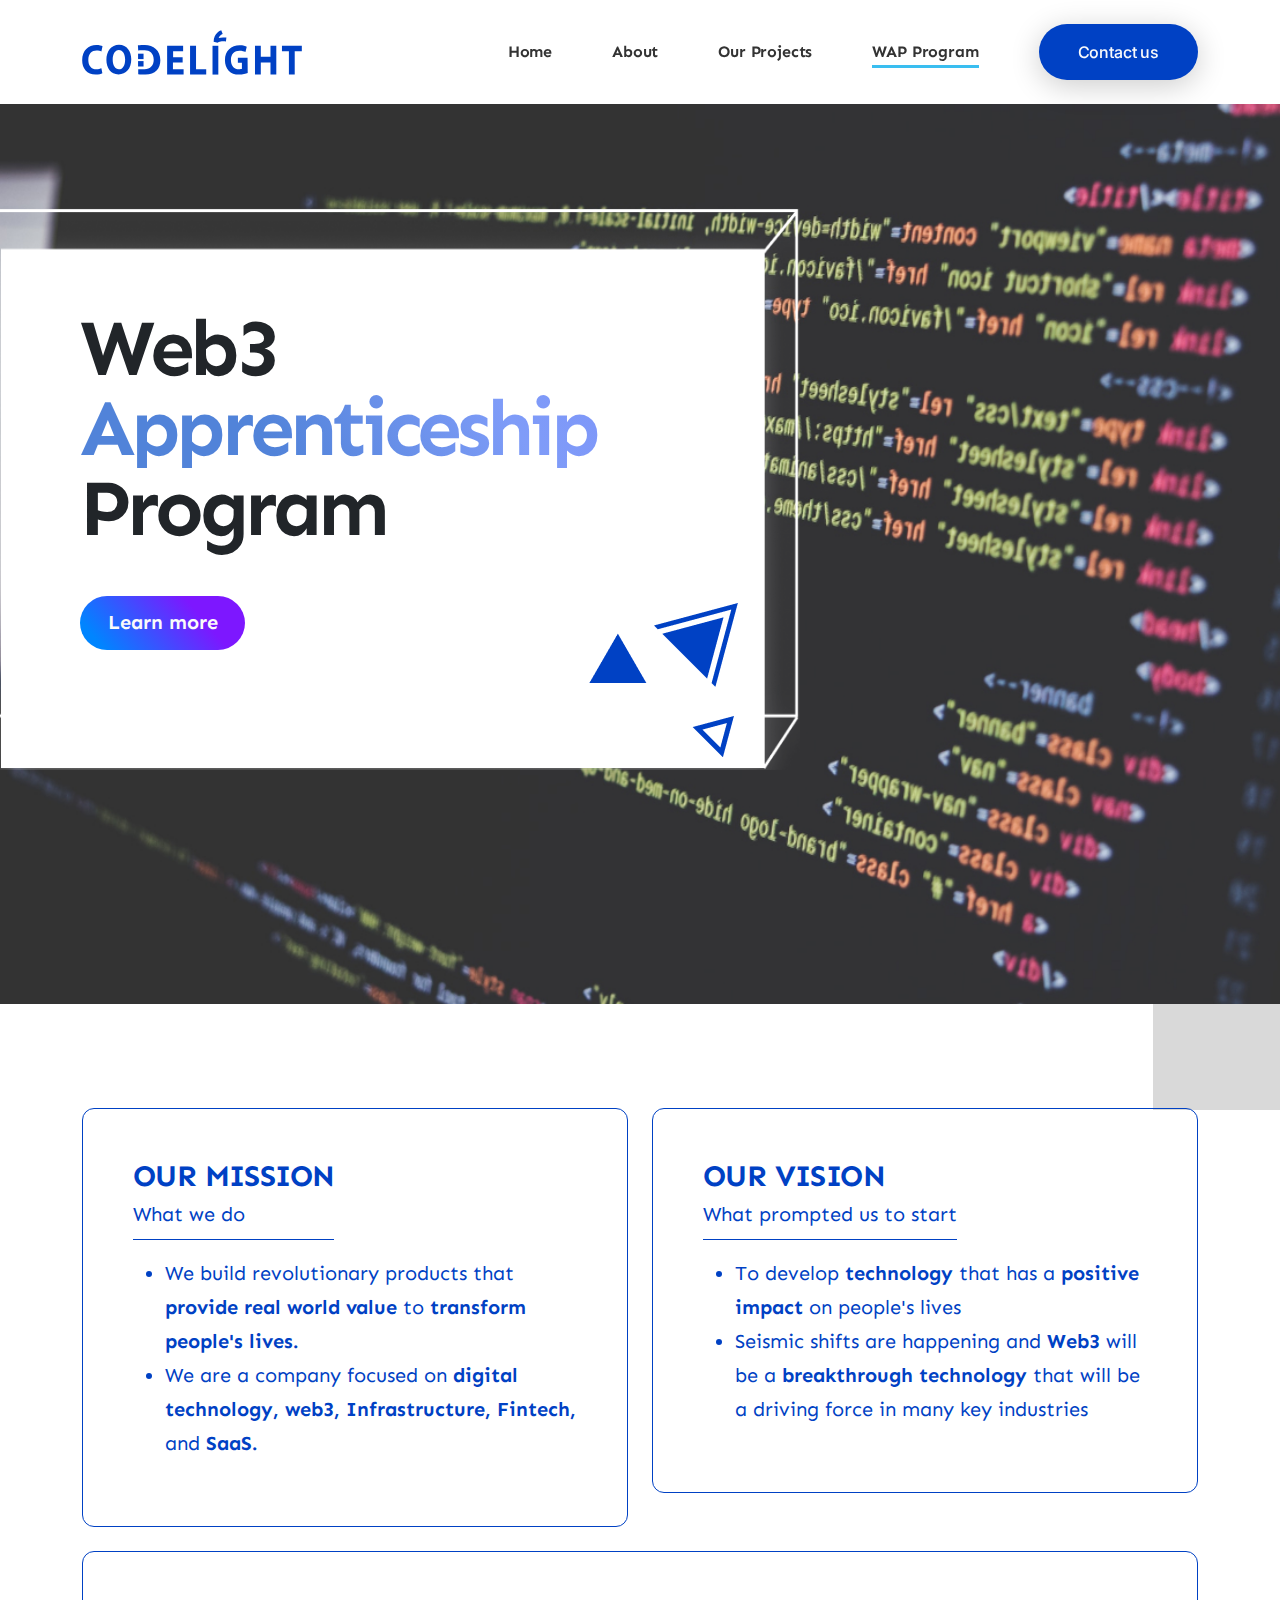
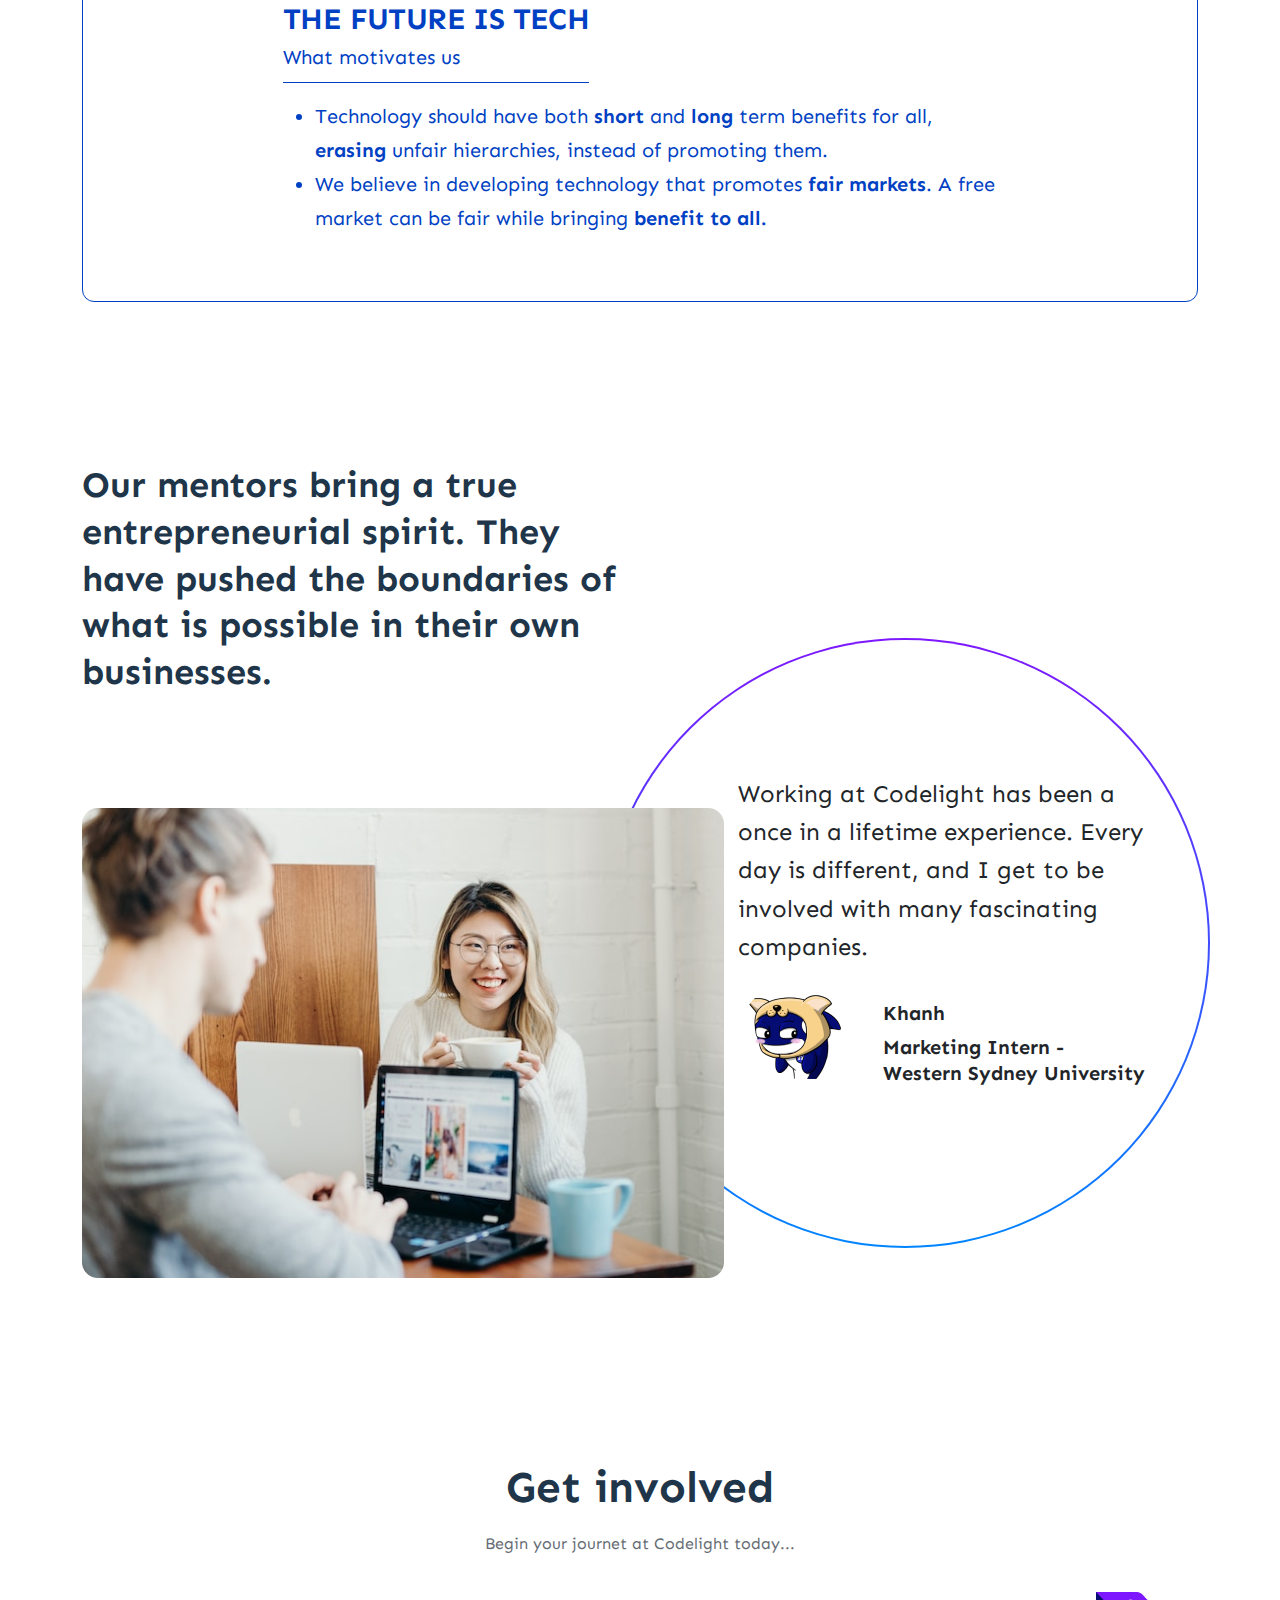
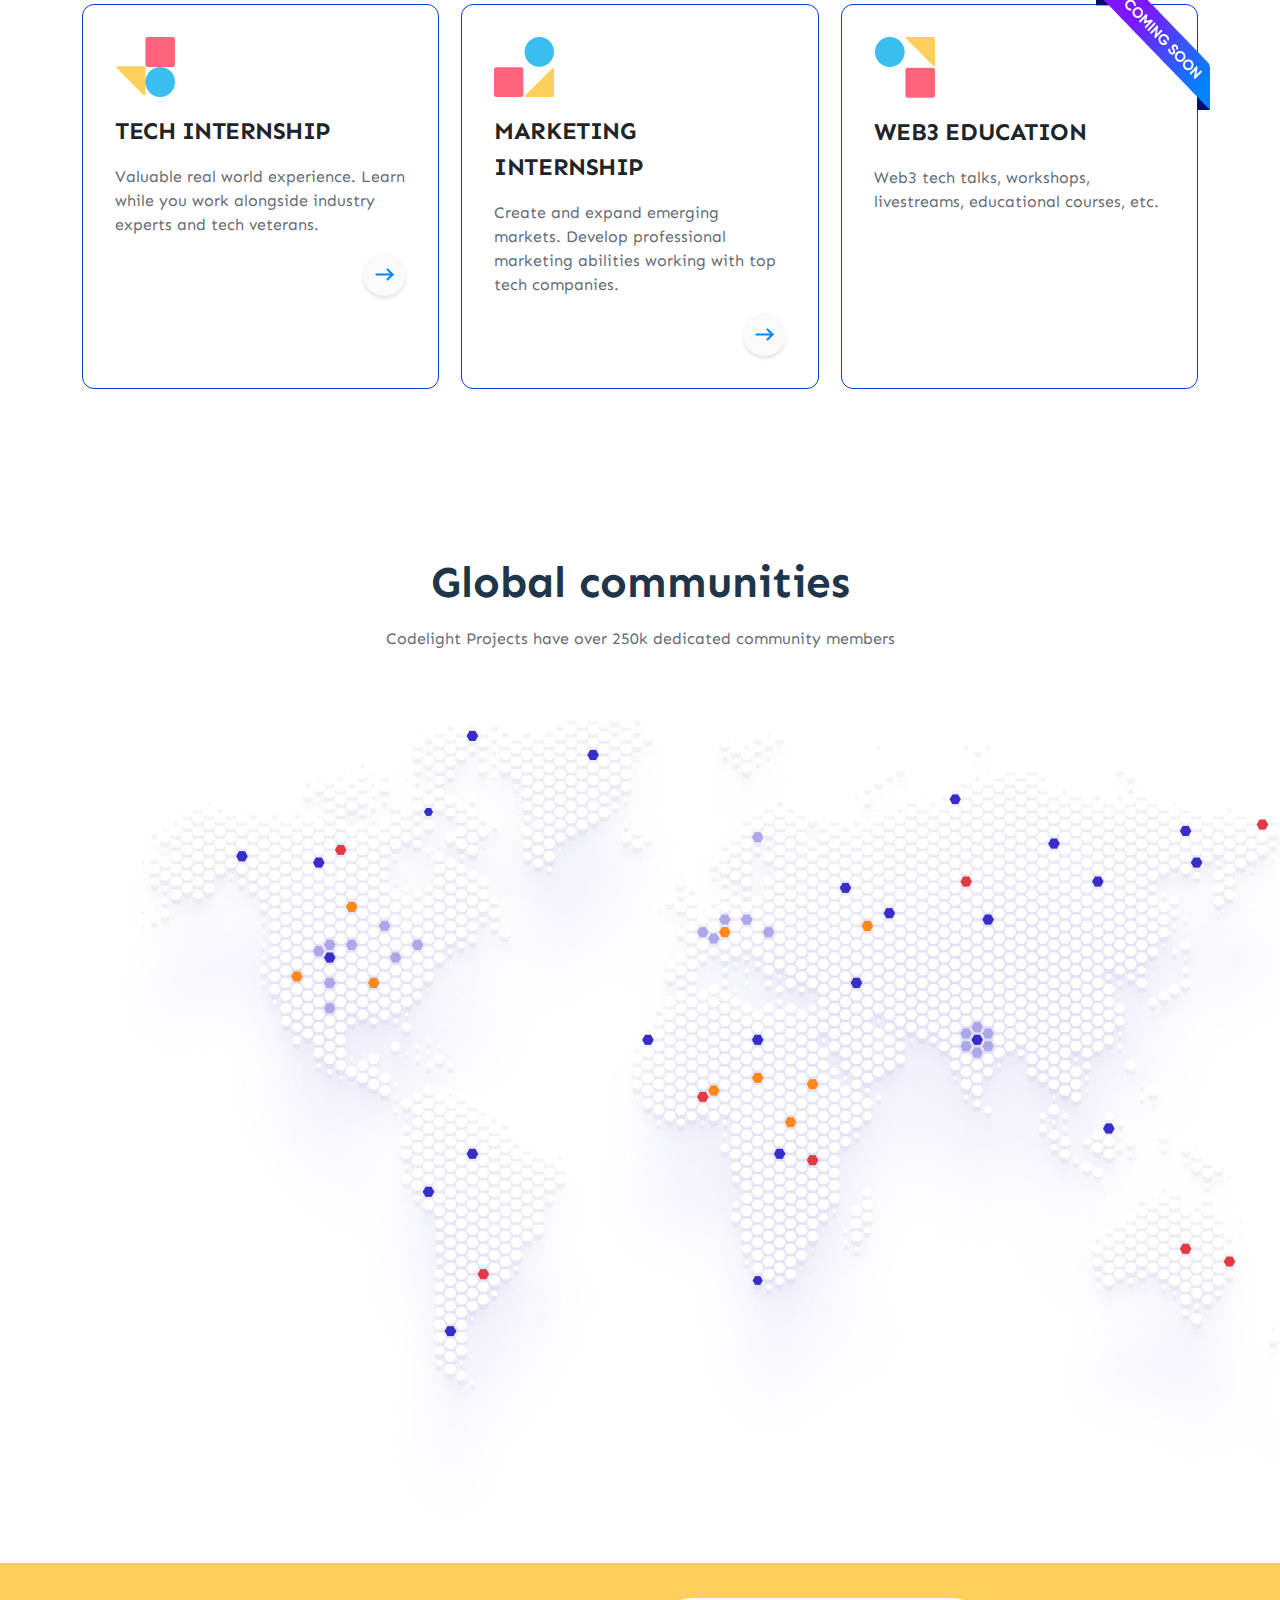
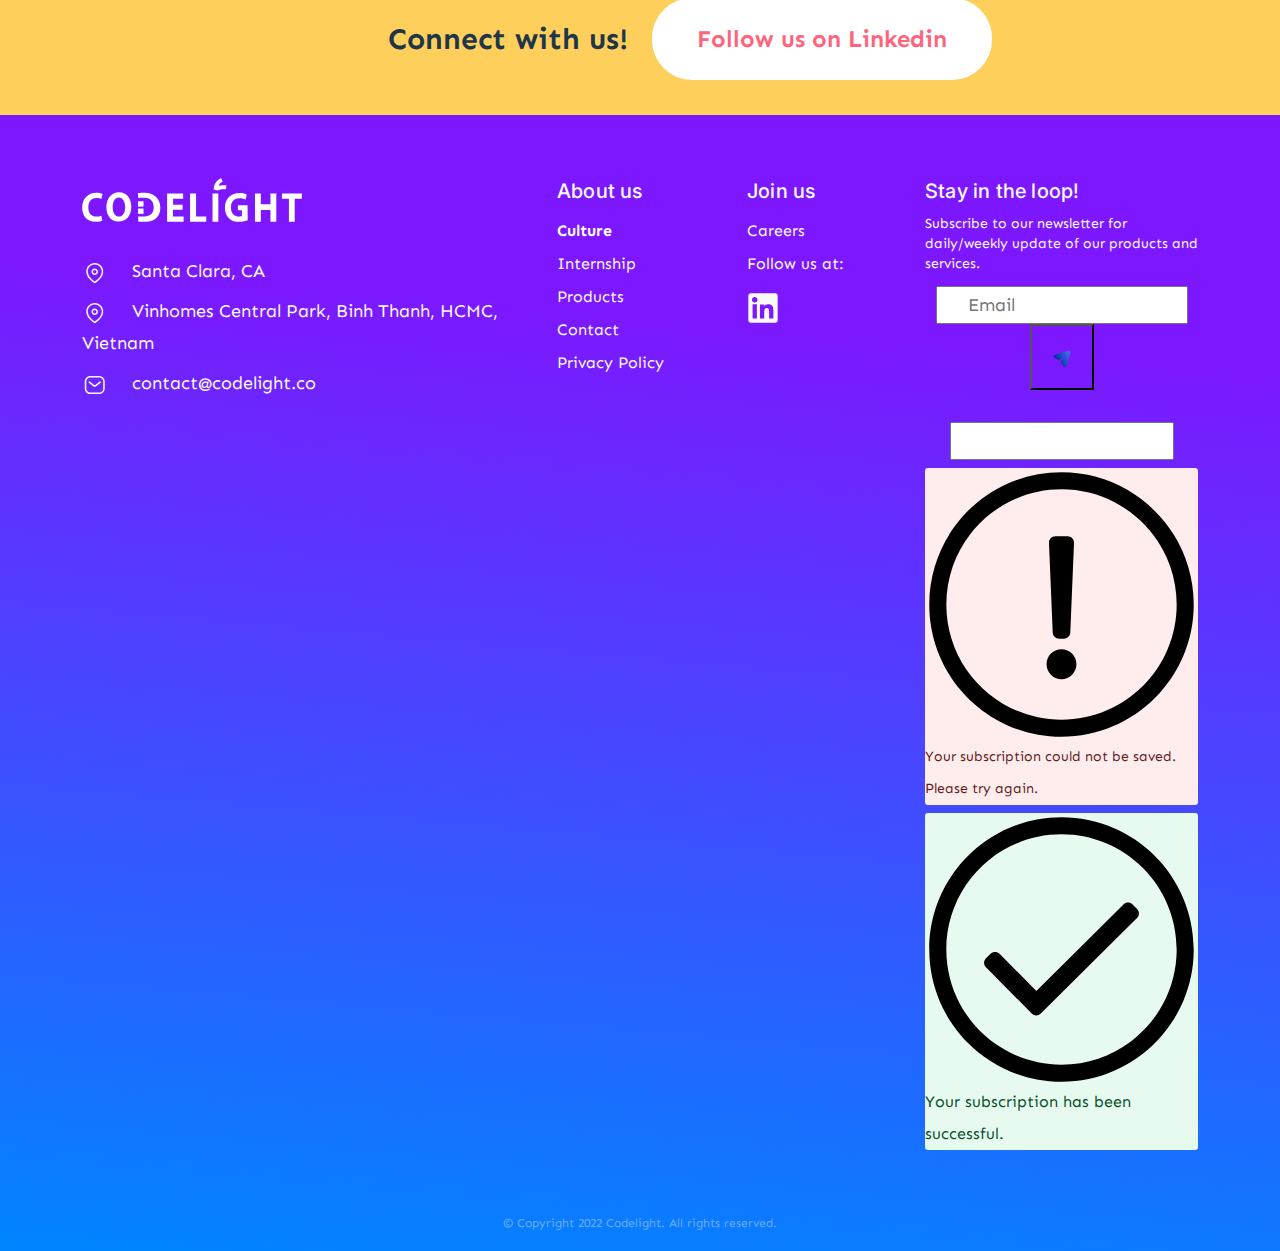
==== wap-program.html @ 17600eeb "develop: update wap-program and about" ====
<!DOCTYPE html>
<html lang="en">

<head>
    <meta charset="UTF-8">
    <meta http-equiv="X-UA-Compatible" content="IE=edge">
    <meta name="viewport" content="width=device-width, initial-scale=1.0">
    <link rel="icon" href="favicon-32x32.png" />
    <link rel="shortcut icon" href="favicon.ico" type="image/x-icon" />
    <title>Codelight - WAP Program</title>
    <meta name="theme-color" content="#0041c4">
    <link rel="apple-touch-icon" sizes="48x48" href="assets/icons/icon-48x48.png" />
    <link rel="apple-touch-icon" sizes="72x72" href="assets/icons/icon-72x72.png" />
    <link rel="apple-touch-icon" sizes="96x96" href="assets/icons/icon-96x96.png" />
    <link rel="apple-touch-icon" sizes="192x192" href="assets/icons/icon-192x192.png" />
    <link rel="apple-touch-icon" sizes="256x256" href="assets/icons/icon-256x256.png" />
    <link rel="apple-touch-icon" sizes="384x384" href="assets/icons/icon-384x384.png" />
    <link rel="apple-touch-icon" sizes="512x512" href="assets/icons/icon-512x512.png" />
    <link rel="preconnect dns-prefetch" href="https://www.google-analytics.com" />
    <meta property="og:image" content="https://codelight.io/preview.png" />
    <meta name="description" content="We Change The World Through Decentralized Ledger Technology" />
    <meta property="og:title" content="Codelight" />
    <meta property="og:description" content="We Change The World Through Decentralized Ledger Technology" />
    <meta property="og:type" content="website" />
    <meta name="twitter:card" content="summary" />
    <meta name="twitter:creator" content="Codelight" />
    <meta name="twitter:title" content="Codelight" />
    <meta name="twitter:description" content="We Change The World Through Decentralized Ledger Technology" />
    <link rel="stylesheet" href="https://fonts.googleapis.com/css2?family=Sen:wght@400;700&amp;display=swap" />
    <link rel="stylesheet" href="https://fonts.googleapis.com/css2?family=Inter:wght@300;400;500;600;700" media="all" />
    <link href='https://fonts.googleapis.com/css?family=Roboto' rel='stylesheet'>
    <link rel="stylesheet" href="https://cdn.jsdelivr.net/npm/bootstrap@5.1.3/dist/css/bootstrap.min.css" />
    <link rel="stylesheet" href="assets/plugins/slick/slick.css" />
    <link rel="stylesheet" href="assets/plugins/slick/slick-theme.css" />
    <link rel="stylesheet" href="assets/css/style.css" />
</head>

<body>
    <div class="cl-loading" id="CLLoading">
        <img src="assets/images/logo.svg" alt="loading..." height="40" />
    </div>

    <header>
        <nav id="header" class="cl-navbar navbar navbar-expand-md">
            <div class="container">
                <a class="navbar-brand" href="index.html" title="Codelight" rel="home">
                    <img class="cl-logo" src="assets/images/logo.svg" alt="Codelight" />
                    <img class="cl-logo-light" src="assets/images/logo-white.svg" alt="Codelight" />
                </a>

                <button class="navbar-toggler" type="button" data-bs-toggle="collapse" data-bs-target="#navbar"
                    aria-controls="navbar" aria-expanded="false" aria-label="Toggle navigation">
                    <span class="navbar-toggler-icon"></span>
                </button>

                <div id="navbar" class="collapse navbar-collapse">
                    <ul id="menu-primary-menu" class="navbar-nav ms-auto">
                        <li class="nav-item">
                            <a title="Home" href="index.html" class="nav-link">Home</a>
                        </li>
                        <li class="nav-item">
                            <a title="About" href="about.html" class="nav-link">About</a>
                        </li>
                        <li class="nav-item">
                            <a title="Our Projects" href="our-projects.html" class="nav-link">Our Projects</a>
                        </li>
                        <li class="nav-item">
                            <a title="WAP Program" href="wap-program.html" class="nav-link active">WAP Program</a>
                        </li>
                        <li class="cl-header-cta nav-item">
                            <a title="Contact us" href="https://discord.com/invite/h8x263RPK6" target="_blank"
                                class="nav-link">Contact us</a>
                        </li>
                    </ul>
                </div>
            </div>
        </nav>
    </header>

    <main>
        <div class="cl-wap-program">
            <section class="cl-banner" id="Banner">
                <div class="frame">
                    <div class="cl-banner-body">
                        <h1 class="cl-banner-heading">
                            Web3
                            <span>Apprenticeship</span>
                            Program
                        </h1>
                        <div class="cl-banner-action">
                            <a href="#Learn_more">Learn more</a>
                        </div>
                    </div>
                    <p class="deco"><img src="assets/images/wap-program/frame_deco.png" class="cl-decor" alt="" /></p>
                </div>
            </section>

            <section class="cl-introduce" id="Introduce">
                <div class="container">
                    <div class="row justify-content-center">
                        <div class="col-lg-6 mb-4">
                            <div class="box">
                                <dl>
                                    <dt class="mb-1">OUR MISSION</dt>
                                    <dd>What we do</dd>
                                </dl>
                                <ul>
                                    <li>We build revolutionary products that <strong>provide real world value </strong>to<strong> transform people's lives.</strong></li>
                                    <li>We are a company focused on <strong>digital technology, web3, Infrastructure, Fintech, </strong>and<strong> SaaS.</strong></li>
                                </ul>
                            </div>
                        </div>
                        <div class="col-lg-6 mb-4">
                            <div class="box">
                                <dl>
                                    <dt class="mb-1">OUR VISION</dt>
                                    <dd>What prompted us to start</dd>
                                </dl>
                                <ul>
                                    <li>To develop <strong>technology</strong> that has a <strong>positive impact</strong> on people's lives</li>
                                    <li>Seismic shifts are happening and <strong>Web3</strong> will be a <strong>breakthrough technology</strong> that will be a driving force in many key industries</li>
                                </ul>
                            </div>
                        </div>
                        <div class="col-lg-12">
                            <div class="box box-ex">
                                <dl>
                                    <dt class="mb-1">THE FUTURE IS TECH</dt>
                                    <dd>What motivates us</dd>
                                </dl>
                                <ul>
                                    <li>Technology should have both <strong>short</strong> and <strong>long</strong> term benefits for all, <strong>erasing</strong> unfair hierarchies, instead of promoting them.</li>
                                    <li>We believe in developing technology that promotes <strong>fair markets</strong>. A free market can be fair while bringing <strong>benefit to all.</strong></li>
                                </ul>
                            </div>
                        </div>
                    </div>
                </div>
            </section>

            <section class="cl-mentors" id="Mentors">
                <div class="container">
                    <div class="cl-mentors-heading col-lg-6"> <span>Our mentors bring a true entrepreneurial spirit. They have pushed the boundaries of what is possible in their own businesses.</span></div>
                    <div class="row justify-content-center">
                        <p class="photo"><img src="assets/images/wap-program/img.png" class="cl-img" alt="" /></p>
                        <div class="cl-mentors-frame">
                            <div class="cl-mentors-content">
                                <p>Working at Codelight has been a once in a lifetime experience. Every day is different, and I get to be involved with many fascinating companies. </p>
                                <div class="row">
                                    <p class="deco col-4"><img src="assets/images/wap-program/deco2.png" class="cl-decor" alt="" /></p>
                                    <dl class="col-8">
                                        <dt>Khanh</dt>
                                        <dd>Marketing Intern - Western Sydney University</dd>
                                    </dl>
                                </div>
                            </div>
                        </div>
                    </div>
                </div>
            </section>
            <section class="cl-involved" id="Involved">
                <div class="container">
                    <div class="cl-involved-heading text-center">Get involved</div>
                    <p class="cl-involved-heading-mini text-center">Begin your journet at Codelight today...</p>
                    <div class="cl-involved-flex">
                        <div class="box">
                            <p class="icon"><img src="assets/images/wap-program/involved_icon1.png" class="cl-icon" alt="" /></p>
                            <dl>
                                <dt>TECH INTERNSHIP</dt>
                                <dd>Valuable real world experience. Learn while you work alongside industry experts and tech veterans.</dd>
                            </dl>
                            <p class="cl-involved-action text-right">
                                <span>
                                    <a href="internship-test.html"><img src="assets/images/link-right.svg" class="cl-icon" alt="" /></a>
                                </span>
                            </p>
                        </div>
                        <div class="box">
                            <p class="icon"><img src="assets/images/wap-program/involved_icon2.png" class="cl-icon" alt="" /></p>
                            <dl>
                                <dt>MARKETING INTERNSHIP</dt>
                                <dd>Create and expand emerging markets. Develop professional marketing abilities working with top tech companies. </dd>
                            </dl>
                            <p class="cl-involved-action text-right">
                                <span>
                                    <a href="internship-test.html"><img src="assets/images/link-right.svg" class="cl-icon" alt="" /></a>
                                </span>
                            </p>
                        </div>
                        <div class="box">
                            <p class="icon"><img src="assets/images/wap-program/involved_icon3.png" class="cl-icon" alt="" /></p>
                            <p class="coming-soon"><img src="assets/images/wap-program/coming_soon.png" class="cl-icon" alt="" /></p>
                            <dl>
                                <dt>WEB3 EDUCATION</dt>
                                <dd>Web3 tech talks, workshops, livestreams, educational courses, etc.</dd>
                            </dl>
                        </div>
                    </div>
                </div>
            </section>
            <section class="cl-global" id="Global">
                <div class="container">
                    <div class="cl-global-heading text-center">Global communities</div>
                    <p class="cl-global-heading-mini text-center">Codelight Projects have over 250k <br class="d-lg-none d-block">dedicated community members</p>
                    <p class="map text-center"><img src="assets/images/wap-program/map.png" class="cl-map" alt="" /></p>
                </div>
            </section>
            <section class="cl-connect" id="Connect">
                <div class="container">
                    <div class="row justify-content-center">
                        <div class="cl-connect-heading col-md-6 text-right">Connect with us!</div>
                        <div class="cl-connect-action col-md-6">
                            <span>
                                <a href="#">Follow us on Linkedin</a>
                            </span>
                        </div>
                    </div>
                </div>
            </section>
        </div>
    </main>

    <footer id="footer" class="cl-footer">
        <div class="container">
            <div class="row">
                <div class="col-lg-5 mb-4 mb-lg-0">
                    <div class="cl-footer-logo">
                        <img src="assets/images/logo-white.svg" class="img-fluid" alt="" />
                    </div>
                    <div class="cl-footer-address">
                        <svg width="25" height="24" viewBox="0 0 25 24" fill="none" xmlns="http://www.w3.org/2000/svg">
                            <path fill-rule="evenodd" clip-rule="evenodd"
                                d="M12.7681 2.00005C8.15903 1.98439 4.39435 5.65135 4.24389 10.2414L4.23926 10.5263C4.31587 12.7761 5.08133 14.9207 6.42954 16.6876L6.74618 17.1008C8.03306 18.7371 9.56237 20.1733 11.2795 21.3571L11.693 21.6354L11.7533 21.6828C12.3419 22.1057 13.1365 22.1057 13.7251 21.6828L13.7753 21.6415C15.1378 20.7579 16.3943 19.7196 17.5197 18.5473C19.8079 16.1252 21.187 13.4112 21.239 10.655L21.2392 10.5526C21.2548 5.93192 17.5991 2.15567 13.0232 2.00469L12.7681 2.00005ZM12.7629 3.51747C16.5414 3.53038 19.6093 6.54942 19.7232 10.3091L19.7264 10.6406C19.6826 12.9514 18.4727 15.3324 16.4259 17.4991C15.3822 18.5863 14.212 19.5526 12.9428 20.3745L12.8582 20.438C12.7899 20.4974 12.6885 20.4974 12.6201 20.438L12.5379 20.376C10.6472 19.1416 8.98783 17.583 7.63562 15.7717C6.54644 14.3442 5.90101 12.6374 5.7711 10.8569L5.75201 10.4999C5.76485 6.71221 8.77458 3.63498 12.5227 3.52071L12.7629 3.51747ZM12.7392 7.40129C10.9508 7.40129 9.50101 8.85554 9.50101 10.6495C9.50101 12.4434 10.9508 13.8976 12.7392 13.8976C14.5276 13.8976 15.9774 12.4434 15.9774 10.6495C15.9774 8.85554 14.5276 7.40129 12.7392 7.40129ZM12.7392 8.91871C13.6921 8.91871 14.4646 9.69359 14.4646 10.6495C14.4646 11.6053 13.6921 12.3802 12.7392 12.3802C11.7863 12.3802 11.0138 11.6053 11.0138 10.6495C11.0138 9.69359 11.7863 8.91871 12.7392 8.91871Z"
                                fill="#FAFAFA"></path>
                        </svg>
                        <span>Santa Clara, CA</span>
                    </div>
                    <div class="cl-footer-address">
                        <svg width="25" height="24" viewBox="0 0 25 24" fill="none" xmlns="http://www.w3.org/2000/svg">
                            <path fill-rule="evenodd" clip-rule="evenodd"
                                d="M12.7681 2.00005C8.15903 1.98439 4.39435 5.65135 4.24389 10.2414L4.23926 10.5263C4.31587 12.7761 5.08133 14.9207 6.42954 16.6876L6.74618 17.1008C8.03306 18.7371 9.56237 20.1733 11.2795 21.3571L11.693 21.6354L11.7533 21.6828C12.3419 22.1057 13.1365 22.1057 13.7251 21.6828L13.7753 21.6415C15.1378 20.7579 16.3943 19.7196 17.5197 18.5473C19.8079 16.1252 21.187 13.4112 21.239 10.655L21.2392 10.5526C21.2548 5.93192 17.5991 2.15567 13.0232 2.00469L12.7681 2.00005ZM12.7629 3.51747C16.5414 3.53038 19.6093 6.54942 19.7232 10.3091L19.7264 10.6406C19.6826 12.9514 18.4727 15.3324 16.4259 17.4991C15.3822 18.5863 14.212 19.5526 12.9428 20.3745L12.8582 20.438C12.7899 20.4974 12.6885 20.4974 12.6201 20.438L12.5379 20.376C10.6472 19.1416 8.98783 17.583 7.63562 15.7717C6.54644 14.3442 5.90101 12.6374 5.7711 10.8569L5.75201 10.4999C5.76485 6.71221 8.77458 3.63498 12.5227 3.52071L12.7629 3.51747ZM12.7392 7.40129C10.9508 7.40129 9.50101 8.85554 9.50101 10.6495C9.50101 12.4434 10.9508 13.8976 12.7392 13.8976C14.5276 13.8976 15.9774 12.4434 15.9774 10.6495C15.9774 8.85554 14.5276 7.40129 12.7392 7.40129ZM12.7392 8.91871C13.6921 8.91871 14.4646 9.69359 14.4646 10.6495C14.4646 11.6053 13.6921 12.3802 12.7392 12.3802C11.7863 12.3802 11.0138 11.6053 11.0138 10.6495C11.0138 9.69359 11.7863 8.91871 12.7392 8.91871Z"
                                fill="#FAFAFA"></path>
                        </svg>
                        <span>Vinhomes Central Park, Binh Thanh, HCMC, Vietnam</span>
                    </div>
                    <div class="cl-footer-email">
                        <svg width="25" height="24" viewBox="0 0 25 24" fill="none" xmlns="http://www.w3.org/2000/svg">
                            <path fill-rule="evenodd" clip-rule="evenodd"
                                d="M17.2646 3.00005L8.19544 3C5.02591 3 2.73926 5.56151 2.73926 8.85897V15.141C2.73926 18.4385 5.02591 21 8.19544 21H17.2561C18.7785 20.9829 20.2195 20.3421 21.2518 19.2266C22.2842 18.111 22.8179 16.6183 22.7286 15.0959L22.7299 8.85897C22.8179 7.38171 22.2842 5.88895 21.2518 4.77344C20.2195 3.65794 18.7785 3.01705 17.2646 3.00005ZM8.19544 4.52843L17.2476 4.52838C18.3466 4.54072 19.3925 5.00592 20.1419 5.81562C20.8912 6.62533 21.2786 7.70887 21.2138 8.81389L21.2124 15.141C21.2786 16.2911 20.8912 17.3747 20.1419 18.1844C19.3925 18.9941 18.3466 19.4593 17.2476 19.4716L8.19544 19.4716C5.90205 19.4716 4.2567 17.6284 4.2567 15.141V8.85897C4.2567 6.37155 5.90205 4.52843 8.19544 4.52843ZM18.7633 8.63837C18.5014 8.30886 18.024 8.25555 17.6968 8.5193L13.5975 11.8242L13.4801 11.9068C12.9967 12.2095 12.362 12.1816 11.8991 11.8181L7.76983 8.51731L7.67689 8.4536C7.35662 8.26727 6.94067 8.34031 6.70387 8.64086C6.44338 8.97146 6.4983 9.45216 6.82652 9.71453L10.961 13.0195L11.1223 13.1375C12.1623 13.8459 13.5406 13.8067 14.5381 13.0236L18.6451 9.71255L18.7275 9.63551C18.9792 9.36261 19.0013 8.93792 18.7633 8.63837Z"
                                fill="#FAFAFA"></path>
                        </svg>
                        <a href="mailto:contact@codelight.co">contact@codelight.co</a>
                    </div>
                </div>
                <div class="col-lg-2 col-md-4 col-6">
                    <div class="cl-footer-title">About us</div>
                    <div class="cl-footer-body">
                        <nav class="menu-about-us-container">
                            <ul class="nav">
                                <li class="nav-item active">
                                    <a aria-current="page" href="index.html#Culture" class="nav-link">Culture</a>
                                </li>
                                <li class="nav-item">
                                    <a href="internship.html" class="nav-link">Internship</a>
                                </li>
                                <li class="nav-item">
                                    <a href="our-projects.html" class="nav-link">Products</a>
                                </li>
                                <li class="nav-item">
                                    <a target="_blank" href="https://discord.gg/h8x263RPK6" class="nav-link">Contact</a>
                                </li>
                                <li class="nav-item">
                                    <a href="#" class="nav-link">Privacy Policy</a>
                                </li>
                            </ul>
                        </nav>
                    </div>
                </div>
                <div class="col-lg-2 col-md-4 col-6">
                    <div class="cl-footer-title">Join us</div>
                    <div class="cl-footer-body">
                        <ul>
                            <li><a href="careers.html">Careers</a></li>
                            <li>Follow us at:<br>
                                <a href="https://www.linkedin.com/company/codelightco/" target="_blank" class="cl-linkedin">
                                    <img src="assets/images/icon-linkedin.svg" alt="" />
                                </a>
                            </li>
                        </ul>
                    </div>
                </div>
                <div class="ps-lg-0 col-lg-3 col-md-4 mt-5 mt-md-0">
                    <div class="cl-footer-title">Stay in the loop!</div>
                    <div class="cl-footer-body">Subscribe to our newsletter for daily/weekly update of our products and services.</div>
                    <div class="cl-footer-subscribe" style="padding-top: 12px;">
                        <!-- Begin Sendinblue Form -->
                        <!-- START - We recommend to place the below code in head tag of your website html  -->

                        <link rel="stylesheet" href="https://sibforms.com/forms/end-form/build/sib-styles.css">
                        <style>
                            .entry__label {
                                font-family: 'Sen';
                            }

                            .sib-form .entry__field {
                                margin: 0 !important;
                            }

                            .sib-form,
                            .sib-form-container,
                            #sib-container,
                            .sib-form-block {
                                padding: 0 !important;
                                margin: 0 !important;
                            }
                        </style>
                        <!--  END - We recommend to place the above code in head tag of your website html -->
                        <!-- START - We recommend to place the below code where you want the form in your website html  -->
                        <div class="sib-form" style="background-color: transparent;">
                            <div id="sib-form-container" class="sib-form-container">
                                <div id="sib-container" class="sib-container--large sib-container--vertical"
                                    style="text-align:center; background-color:transparent; max-width:540px; border-width:0px; border-color:#C0CCD9; border-style:solid;">
                                    <form id="sib-form" method="POST"
                                        action="https://6a1cdb6e.sibforms.com/serve/[base64]"
                                        data-type="subscription">
                                        <div class="sib-input sib-form-block">
                                            <div class="form__entry entry_block">
                                                <div class="form__label-row ">
                                                    <div class="entry__field text-dark">
                                                        <input class="input" type="text" id="EMAIL" name="EMAIL"
                                                            autocomplete="off" placeholder="Email"
                                                            data-required="true" required style="padding-left: 30px;" />
                                                        <button
                                                            class="sib-form-block__button sib-form-block__button-with-loader"
                                                            form="sib-form" type="submit"
                                                            style="background-color: transparent;padding: 15px 20px;">
                                                            <svg width="20" height="20" viewBox="0 0 20 20" fill="none"
                                                                xmlns="http://www.w3.org/2000/svg">
                                                                <path
                                                                    d="M17.8631 2.15167C17.4463 1.72385 16.8294 1.56447 16.2541 1.73224L2.84032 5.63296C2.23341 5.80157 1.80323 6.28559 1.68735 6.90048C1.56897 7.52627 1.98247 8.32068 2.52269 8.65287L6.71691 11.2307C7.14709 11.4949 7.70231 11.4287 8.05829 11.0696L12.8611 6.23694C13.1029 5.98528 13.503 5.98528 13.7448 6.23694C13.9866 6.48021 13.9866 6.87448 13.7448 7.12613L8.93365 11.9597C8.57684 12.3179 8.51014 12.8757 8.77275 13.3086L11.3355 17.5448C11.6356 18.0481 12.1525 18.3334 12.7194 18.3334C12.7861 18.3334 12.8611 18.3334 12.9278 18.325C13.5781 18.2411 14.0949 17.7965 14.2867 17.1673L18.2633 3.77068C18.4384 3.20025 18.28 2.57949 17.8631 2.15167"
                                                                    fill="url(#paint0_linear_857_1018)" />
                                                                <defs>
                                                                    <linearGradient id="paint0_linear_857_1018"
                                                                        x1="17.3903" y1="-2.34566" x2="-3.73118"
                                                                        y2="10.4672" gradientUnits="userSpaceOnUse">
                                                                        <stop stop-color="#4B84F9" />
                                                                        <stop offset="0.563109" stop-color="#0C44B4" />
                                                                        <stop offset="1" stop-color="#011240" />
                                                                    </linearGradient>
                                                                </defs>
                                                            </svg>
                                                        </button>
                                                    </div>
                                                </div>
                                                <label class="entry__error entry__error--primary"
                                                    style="font-size:13px; text-align:left; color:#661d1d; background-color:#ffeded; border-radius:3px; border-color:#ff4949;"></label>
                                            </div>
                                        </div>
                                        <input type="text" name="email_address_check" value="" class="input--hidden">
                                        <input type="hidden" name="locale" value="en">
                                    </form>
                                </div>
                                <div id="error-message" class="sib-form-message-panel mt-2"
                                    style="font-size:14px; text-align:left; color:#661d1d; background-color:#ffeded; border-radius:3px; border-color:#ff4949;max-width:540px;">
                                    <div class="sib-form-message-panel__text sib-form-message-panel__text--center">
                                        <svg viewBox="0 0 512 512" class="sib-icon sib-notification__icon">
                                            <path
                                                d="M256 40c118.621 0 216 96.075 216 216 0 119.291-96.61 216-216 216-119.244 0-216-96.562-216-216 0-119.203 96.602-216 216-216m0-32C119.043 8 8 119.083 8 256c0 136.997 111.043 248 248 248s248-111.003 248-248C504 119.083 392.957 8 256 8zm-11.49 120h22.979c6.823 0 12.274 5.682 11.99 12.5l-7 168c-.268 6.428-5.556 11.5-11.99 11.5h-8.979c-6.433 0-11.722-5.073-11.99-11.5l-7-168c-.283-6.818 5.167-12.5 11.99-12.5zM256 340c-15.464 0-28 12.536-28 28s12.536 28 28 28 28-12.536 28-28-12.536-28-28-28z" />
                                        </svg>
                                        <span class="sib-form-message-panel__inner-text">Your subscription could
                                            not be saved. Please try again.</span>
                                    </div>
                                </div>
                                <div id="success-message" class="sib-form-message-panel mt-2"
                                    style="font-size:16px; text-align:left; color:#085229; background-color:#e7faf0; border-radius:3px; border-color:#13ce66;max-width:540px;">
                                    <div class="sib-form-message-panel__text sib-form-message-panel__text--center">
                                        <svg viewBox="0 0 512 512" class="sib-icon sib-notification__icon">
                                            <path
                                                d="M256 8C119.033 8 8 119.033 8 256s111.033 248 248 248 248-111.033 248-248S392.967 8 256 8zm0 464c-118.664 0-216-96.055-216-216 0-118.663 96.055-216 216-216 118.664 0 216 96.055 216 216 0 118.663-96.055 216-216 216zm141.63-274.961L217.15 376.071c-4.705 4.667-12.303 4.637-16.97-.068l-85.878-86.572c-4.667-4.705-4.637-12.303.068-16.97l8.52-8.451c4.705-4.667 12.303-4.637 16.97.068l68.976 69.533 163.441-162.13c4.705-4.667 12.303-4.637 16.97.068l8.451 8.52c4.668 4.705 4.637 12.303-.068 16.97z" />
                                        </svg>
                                        <span class="sib-form-message-panel__inner-text">Your subscription has
                                            been successful.</span>
                                    </div>
                                </div>

                            </div>
                        </div>
                        <!-- END - We recommend to place the below code where you want the form in your website html  -->

                        <!-- START - We recommend to place the below code in footer or bottom of your website html  -->
                        <script>
                            window.REQUIRED_CODE_ERROR_MESSAGE = 'Please choose a country code';
                            window.LOCALE = 'en';
                            window.EMAIL_INVALID_MESSAGE = window.SMS_INVALID_MESSAGE = "The information provided is invalid. Please review the field format and try again.";
                            window.REQUIRED_ERROR_MESSAGE = "This field cannot be left blank. ";
                            window.GENERIC_INVALID_MESSAGE = "The information provided is invalid. Please review the field format and try again.";
                            window.translation = {
                                common: {
                                    selectedList: '{quantity} list selected',
                                    selectedLists: '{quantity} lists selected'
                                }
                            };
                            var AUTOHIDE = Boolean(0);
                        </script>
                        <script src="https://sibforms.com/forms/end-form/build/main.js"></script>
                        <!-- END - We recommend to place the above code in footer or bottom of your website html  -->
                        <!-- End Sendinblue Form -->
                    </div>
                </div>
            </div>
            <div class="cl-footer-bottom text-center"> © Copyright 2022 Codelight. All rights reserved.</div>
        </div>
    </footer>
    <script src="https://cdn.jsdelivr.net/npm/bootstrap@5.1.3/dist/js/bootstrap.bundle.min.js"></script>
    <script src="https://cdnjs.cloudflare.com/ajax/libs/jquery/3.6.0/jquery.min.js"></script>
    <script src="assets/plugins/slick/slick.min.js"></script>
    <script src="assets/js/script.js"></script>
    <script>
        jQuery('.cl-project-items').slick({
            infinite: false,
            slidesToShow: 3,
            slidesToScroll: 3,
            responsive: [
                {
                    breakpoint: 991,
                    settings: {
                        slidesToShow: 2,
                        slidesToScroll: 2,
                    }
                },
                {
                    breakpoint: 767,
                    settings: {
                        slidesToShow: 1,
                        slidesToScroll: 1,
                    }
                }
            ]
        });
    </script>
</body>

</html>
---- assets/css/style.css ----
.cl-loading {
  background-color: #fff;
  position: fixed;
  z-index: 999999;
  top: 0;
  left: 0;
  -webkit-user-select: none;
     -moz-user-select: none;
      -ms-user-select: none;
          user-select: none;
  width: 100vw;
  height: 100vh;
  overflow: hidden;
  display: flex;
  align-items: center;
  justify-content: center;
}
.cl-loading img {
  transition: all ease-in-out 0.3s;
  transform-origin: center center;
  -webkit-animation: loadingEffect 2s infinite;
          animation: loadingEffect 2s infinite;
}

@-webkit-keyframes loadingEffect {
  0% {
    transform: scale(1);
    opacity: 0.3;
  }
  50% {
    transform: scale(1.1);
    opacity: 0.7;
  }
  100% {
    transform: scale(1);
    opacity: 0.3;
  }
}

@keyframes loadingEffect {
  0% {
    transform: scale(1);
    opacity: 0.3;
  }
  50% {
    transform: scale(1.1);
    opacity: 0.7;
  }
  100% {
    transform: scale(1);
    opacity: 0.3;
  }
}
body {
  font-family: "Sen";
  overflow-x: hidden;
  overflow-y: auto;
}

::-webkit-scrollbar {
  width: 10px;
  height: 8px;
}

::-webkit-scrollbar-track {
  box-shadow: inset 0 0 6px rgba(0, 0, 0, 0.3);
}

::-webkit-scrollbar-thumb {
  background-color: darkgrey;
  outline: 1px solid slategrey;
}

a {
  text-decoration: none;
}

main {
  min-height: calc(100vh - 122px - 395px);
}

.cl-btn {
  border: 0;
  padding: 17px 30px;
  font-weight: 700;
  font-size: 18px;
  line-height: 22px;
  background-color: transparent;
  color: #fff !important;
  display: inline-flex;
  align-items: center;
  height: 56px;
  text-decoration: none;
  white-space: nowrap;
  position: relative;
  box-shadow: 0px 6px 30px rgba(0, 0, 0, 0.2);
  border-radius: 4px;
  transition: all ease-in-out 0.3s;
}
.cl-btn:hover {
  background-color: #0041C4;
  color: #fff;
}
.cl-btn.cl-btn-primary {
  background-color: #0041C4;
}

.page_numb {
  padding-top: 24px;
}
.page_numb .page-numbers {
  padding-left: 0;
  margin-bottom: 0;
  list-style: none;
  display: flex;
  align-items: center;
  justify-content: center;
  flex-wrap: wrap;
}
.page_numb .page-numbers li {
  font-weight: 400;
  font-size: 30px;
  line-height: 32px;
  color: #656c73;
  padding: 0 11px;
}
.page_numb .page-numbers li a {
  color: #0041C4;
  transition: all ease-in-out 0.3s;
}
.page_numb .page-numbers li a:hover {
  color: #3abef0;
}

.cl-navbar {
  background-color: transparent;
  padding: 24px 0 24px 0;
  position: fixed;
  top: 0;
  left: 0;
  z-index: 999;
  width: 100%;
}
.cl-navbar .navbar-nav {
  align-items: center;
}
.cl-navbar .navbar-nav .cl-header-cta .nav-link {
  background: #0041C4;
  box-shadow: 0px 6px 30px rgba(0, 0, 0, 0.2);
  border-radius: 60px;
  padding: 16px 39px;
  font-family: "Inter";
  font-style: normal;
  font-weight: 500;
  font-size: 16px;
  line-height: 24px;
  text-align: center;
  color: #f9fafb;
  margin-left: 30px;
}
.cl-navbar .navbar-nav .nav-link {
  font-weight: 700;
  font-size: 16px;
  line-height: 24px;
  letter-spacing: -0.01em;
  padding: 0 30px;
  color: #333333;
  position: relative;
  white-space: nowrap;
}
.cl-navbar .navbar-nav .nav-link::before {
  content: "";
  position: absolute;
  bottom: -4px;
  left: 30px;
  height: 3px;
  width: 0;
  background-color: #3abef0;
  transition: all ease-in-out 0.3s;
}
.cl-navbar .navbar-nav .nav-link.active::before {
  width: calc(100% - 60px);
}
.cl-navbar .cl-logo-light {
  display: none;
}
.cl-navbar.sticky {
  background: linear-gradient(180deg, #c7deff -18.52%, #edf2f7 33.95%, #f5f8fd 100%, #fff 0);
  -webkit-backdrop-filter: blur(14px);
  backdrop-filter: blur(14px);
  -webkit-animation: slide-down 0.5s;
  animation: slide-down 0.5s;
  padding-top: 10px;
  padding-bottom: 10px;
}
.cl-navbar.sticky .navbar-nav .cl-header-cta .nav-link {
  padding: 10px 30px;
}
.cl-navbar.cl-dark .cl-logo {
  display: none;
}
.cl-navbar.cl-dark .cl-logo-light {
  display: block;
}
.cl-navbar.cl-dark .navbar-nav .cl-header-cta .nav-link {
  background: linear-gradient(180deg, #f5fcff -18.52%, #e4d6eb 100%);
  box-shadow: 0px 6px 30px rgba(0, 0, 0, 0.2);
  color: #3a2d78;
}
.cl-navbar.cl-dark .navbar-nav .nav-link {
  color: #fff;
}
.cl-navbar.cl-dark.sticky {
  background: linear-gradient(229.57deg, #7d17ff 29%, #0085ff 88.38%);
}

@media (max-width: 991px) {
  .cl-navbar {
    padding-top: 24px;
  }
  .cl-navbar .navbar-brand {
    padding-bottom: 10px;
  }
  .cl-navbar .navbar-brand img {
    height: 32px;
  }
  .cl-navbar .navbar-nav .nav-link {
    padding-left: 16px;
    padding-right: 16px;
    font-size: 15px;
  }
  .cl-navbar .navbar-nav .nav-link::before {
    left: 16px;
  }
  .cl-navbar .navbar-nav .nav-link.active::before {
    width: calc(100% - 32px);
  }
  .cl-navbar .navbar-nav .cl-header-cta .nav-link {
    padding: 10px 20px !important;
    margin-left: 16px;
  }
}
@media (max-width: 767px) {
  .cl-navbar {
    background: linear-gradient(229.57deg, #7d17ff 29%, #0085ff 88.38%);
    -webkit-backdrop-filter: blur(14px);
            backdrop-filter: blur(14px);
    padding-bottom: 10px;
    padding-top: 10px;
  }
  .cl-navbar .navbar-toggler {
    box-shadow: none !important;
    outline: 0 !important;
  }
  .cl-navbar .navbar-toggler .navbar-toggler-icon {
    background-image: url("data:image/svg+xml;charset=utf-8,%3Csvg xmlns='http://www.w3.org/2000/svg' viewBox='0 0 30 30'%3E%3Cpath stroke='rgba(255, 255, 255, 1)' stroke-linecap='round' stroke-miterlimit='10' stroke-width='2' d='M4 7h22M4 15h22M4 23h22'/%3E%3C/svg%3E");
  }
  .cl-navbar .cl-logo {
    display: none;
  }
  .cl-navbar .cl-logo-light {
    display: block;
  }
  .cl-navbar .navbar-nav {
    padding: 20px 0;
  }
  .cl-navbar .navbar-nav .nav-item {
    padding: 20px 0;
  }
  .cl-navbar .navbar-nav .nav-item .nav-link {
    color: #fff;
    font-size: 18px;
  }
  .cl-navbar .navbar-nav .nav-item .nav-link::before {
    left: 20px;
  }
  .cl-navbar .navbar-nav .nav-item .nav-link.active::before {
    width: calc(100% - 40px);
  }
  .cl-navbar .navbar-nav .nav-item.cl-header-cta .nav-link {
    margin-left: 0;
    box-shadow: 0 6px 30px rgba(0, 0, 0, 0.2);
    color: #3a2d78;
    background: linear-gradient(180deg, #f5fcff -18.52%, #e4d6eb);
  }
}
@-webkit-keyframes slide-down {
  0% {
    opacity: 0;
    transform: translateY(-100%);
  }
  100% {
    opacity: 1;
    transform: translateY(0);
  }
}
@keyframes slide-down {
  0% {
    opacity: 0;
    transform: translateY(-100%);
  }
  100% {
    opacity: 1;
    transform: translateY(0);
  }
}
.cl-footer {
  padding-top: 63px;
  padding-bottom: 20px;
  background: linear-gradient(5deg, #0085FF 0%, #7D17FF 80%);
  font-weight: 400;
  font-size: 18px;
  line-height: 32px;
  color: #fafafa;
}
.cl-footer .cl-footer-logo {
  margin-bottom: 33px;
}
.cl-footer .cl-footer-address {
  margin-bottom: 8px;
}
.cl-footer .cl-footer-address svg {
  margin-right: 20px;
}
.cl-footer .cl-footer-email a {
  color: #fafafa;
}
.cl-footer .cl-footer-email svg {
  margin-right: 20px;
}
.cl-footer .cl-footer-title {
  font-family: "Inter";
  font-weight: 500;
  font-size: 20px;
  line-height: 26px;
  letter-spacing: 0.01em;
  margin-bottom: 10px;
}
.cl-footer .cl-footer-body {
  font-size: 14px;
  line-height: 20px;
  color: #fafafa;
}
.cl-footer ul {
  flex-direction: column;
  padding-left: 0;
  margin-bottom: 0;
  list-style: none;
}
.cl-footer ul li {
  font-size: 16px;
  line-height: 33px;
}
.cl-footer ul li.active a {
  font-weight: bold;
  color: #fff !important;
}
.cl-footer ul li a {
  color: #fafafa;
  padding: 0;
  transition: all ease-in-out 0.3s;
}
.cl-footer ul li a:hover {
  color: #fff;
}
.cl-footer .cl-linkedin {
  display: inline-block;
  margin: 10px 0 0 0;
}
.cl-footer .cl-footer-bottom {
  padding-top: 65px;
  font-weight: 400;
  font-size: 12px;
  line-height: 16px;
  color: rgba(255, 255, 255, 0.4);
}

@media (max-width: 991px) {
  .cl-footer {
    padding-top: 40px;
  }
  .cl-footer .cl-footer-address {
    margin-bottom: 0;
  }
  .cl-footer .cl-footer-title {
    margin-bottom: 10px;
  }
  .cl-footer .cl-footer-bottom {
    padding-top: 40px;
  }
}
@media (max-width: 767px) {
  .cl-footer {
    padding-bottom: 30px;
  }
  .cl-footer .cl-footer-email,
.cl-footer .cl-footer-address {
    display: flex;
  }
  .cl-footer .cl-footer-email svg,
.cl-footer .cl-footer-address svg {
    width: 25px;
    min-width: 25px;
  }
}
.cl-connect {
  background: #FFCF5C;
  padding: 35px 0;
}
.cl-connect .cl-connect-heading {
  font-weight: bold;
  font-size: 30px;
  line-height: 32px;
  color: #1f3549;
  margin: auto;
}
.cl-connect .cl-connect-action a {
  display: inline-flex;
  background: #fff;
  border-radius: 40px;
  padding: 28px 45px 28px 45px;
  font-weight: bold;
  font-size: 24px;
  line-height: 26px;
  color: #FF647C;
  transition: all ease-in-out 0.3s;
}
.cl-connect .cl-connect-action a:hover {
  box-shadow: 0 6px 20px rgba(0, 0, 0, 0.2);
}

@media (max-width: 991px) {
  .cl-connect .cl-connect-action a {
    font-size: 22px;
  }
}
@media (max-width: 767px) {
  .cl-connect .cl-connect-heading {
    text-align: center;
    margin-bottom: 1rem;
  }
  .cl-connect .cl-connect-action {
    text-align: center;
  }
  .cl-connect .cl-connect-action a {
    font-size: 18px;
    padding: 15px 30px 15px 30px;
  }
}
.cl-homepage {
  background-color: #f9fafb;
  position: relative;
}
.cl-homepage::before, .cl-homepage::after {
  content: "";
  position: absolute;
  z-index: 1;
  background-repeat: no-repeat;
}
.cl-homepage::before {
  background-image: url(../images/homepage-decor-4.svg);
  bottom: 0;
  left: 0;
  width: 684px;
  height: 1082px;
}
.cl-homepage::after {
  background-image: url(../images/homepage-decor-5.svg);
  right: 0;
  bottom: 456px;
  width: 247px;
  height: 421px;
}
.cl-homepage .cl-banner {
  padding: 130px 0 30px;
  min-height: 100vh;
  background: linear-gradient(180deg, #c7deff -18.52%, #edf2f7 33.95%, #f5f8fd 100%, #fff 100%);
  position: relative;
}
.cl-homepage .cl-banner::before {
  content: "";
  position: absolute;
  bottom: 0;
  left: 0;
  width: 100%;
  height: 100%;
  background-image: url(../images/banner-bottom.png);
  background-size: 100% auto;
  background-repeat: no-repeat;
  background-position: bottom -20px left;
}
.cl-homepage .cl-banner .cl-banner-image {
  position: relative;
  z-index: 2;
}
.cl-homepage .cl-banner .cl-banner-body {
  position: relative;
  z-index: 2;
}
.cl-homepage .cl-banner .cl-banner-body .cl-banner-heading {
  font-weight: 700;
  font-size: 52px;
  line-height: 62px;
  background: linear-gradient(238.76deg, #4b84f9 -5.57%, #0c44b4 55.2%, #011240 102.34%);
  -webkit-background-clip: text;
  -webkit-text-fill-color: transparent;
  background-clip: text;
  text-fill-color: transparent;
  margin-bottom: 24px;
}
.cl-homepage .cl-banner .cl-banner-body .cl-banner-content {
  font-weight: 400;
  font-size: 20px;
  line-height: 34px;
  color: #656c73;
  margin-bottom: 32px;
}
.cl-homepage .cl-banner .cl-banner-body .cl-banner-action a {
  display: inline-flex;
  padding: 12px 66px 17px;
  background: #0041C4;
  border-radius: 4px;
  font-weight: 700;
  font-size: 20px;
  line-height: 26px;
  color: #fafafa;
  transition: all ease-in-out 0.3s;
}
.cl-homepage .cl-banner .cl-banner-body .cl-banner-action a:hover {
  box-shadow: 0 6px 30px rgba(0, 0, 0, 0.2);
}
.cl-homepage .cl-welcome {
  padding-top: 120px;
  padding-bottom: 60px;
}
.cl-homepage .cl-welcome .cl-welcome-image {
  text-align: center;
}
.cl-homepage .cl-welcome .cl-welcome-image img {
  width: 530px;
  max-width: 100%;
}
.cl-homepage .cl-welcome .cl-welcome-heading {
  font-weight: 700;
  font-size: 36px;
  line-height: 42px;
  background: linear-gradient(238.76deg, #4b84f9 -5.57%, #0c44b4 55.2%, #011240 102.34%);
  -webkit-background-clip: text;
  -webkit-text-fill-color: transparent;
  background-clip: text;
  text-fill-color: transparent;
  position: relative;
  margin-bottom: 56px;
}
.cl-homepage .cl-welcome .cl-welcome-heading::before {
  content: "";
  position: absolute;
  height: 7px;
  width: 108px;
  background-color: #3abef0;
  border-radius: 4px;
  left: 0;
  bottom: -16px;
}
.cl-homepage .cl-welcome .cl-welcome-content {
  font-weight: 400;
  font-size: 16px;
  line-height: 30px;
  letter-spacing: -0.01em;
  color: #656c73;
  margin-bottom: 32px;
  width: 551px;
  max-width: 100%;
}
.cl-homepage .cl-welcome .cl-welcome-action a {
  display: inline-flex;
  padding: 13px 42px 15px 44px;
  font-family: "Inter";
  font-weight: 500;
  font-size: 16px;
  line-height: 24px;
  color: #fafafa;
  background-color: #0041C4;
  border-radius: 4px;
  transition: all ease-in-out 0.3s;
}
.cl-homepage .cl-welcome .cl-welcome-action a:hover {
  box-shadow: 0 6px 30px rgba(0, 0, 0, 0.2);
}
.cl-homepage .cl-culture {
  padding-bottom: 150px;
  padding-top: 151px;
  position: relative;
}
.cl-homepage .cl-culture::before, .cl-homepage .cl-culture::after {
  content: "";
  position: absolute;
  z-index: 1;
  background-repeat: no-repeat;
}
.cl-homepage .cl-culture::before {
  background-image: url(../images/homepage-decor-1.svg);
  top: 198px;
  left: 0;
  width: 238px;
  height: 243px;
}
.cl-homepage .cl-culture::after {
  background-image: url(../images/homepage-decor-2.svg);
  top: -60px;
  right: 0;
  width: 524px;
  height: 1164px;
}
.cl-homepage .cl-culture .container {
  position: relative;
  z-index: 2;
}
.cl-homepage .cl-culture .cl-culture-heading {
  font-weight: 700;
  font-size: 52px;
  line-height: 62px;
  background: linear-gradient(238.76deg, #4b84f9 -5.57%, #0c44b4 55.2%, #011240 102.34%);
  -webkit-background-clip: text;
  -webkit-text-fill-color: transparent;
  background-clip: text;
  text-fill-color: transparent;
  position: relative;
  margin-bottom: 112px;
  text-align: center;
}
.cl-homepage .cl-culture .cl-culture-heading::before {
  content: "";
  position: absolute;
  height: 7px;
  width: 108px;
  background-color: #3abef0;
  border-radius: 4px;
  left: 50%;
  transform: translateX(-50%);
  bottom: -16px;
}
.cl-homepage .cl-culture .cl-culture-item.mt-114px {
  margin-top: 114px;
}
.cl-homepage .cl-culture .cl-culture-item.mt-188px {
  margin-top: 188px;
}
.cl-homepage .cl-culture .cl-culture-item.mt-228px {
  margin-top: 228px;
}
.cl-homepage .cl-culture .cl-culture-item .cl-culture-image {
  margin-bottom: 52px;
  position: relative;
}
.cl-homepage .cl-culture .cl-culture-item .cl-culture-image::before {
  content: "";
  position: absolute;
  box-shadow: 0px 7px 10px 4px rgba(0, 0, 0, 0.25);
  filter: blur(10px);
  border-radius: 24px;
  top: 16px;
  right: 34px;
  bottom: 0;
  left: 18px;
  z-index: -1;
}
.cl-homepage .cl-culture .cl-culture-item .cl-culture-title {
  font-weight: 700;
  font-size: 30px;
  line-height: 33px;
  letter-spacing: 0.01em;
  color: #0041C4;
  margin-bottom: 24px;
}
.cl-homepage .cl-culture .cl-culture-item .cl-culture-content {
  font-weight: 400;
  font-size: 16px;
  line-height: 30px;
  letter-spacing: -0.01em;
  color: #656c73;
}
.cl-homepage .cl-founder-message {
  padding-top: 99px;
  padding-bottom: 120px;
  background-image: url(../images/homepage/founder-message-bgg.png);
  background-size: 100% auto;
  background-repeat: no-repeat;
  position: relative;
  z-index: 3;
}
.cl-homepage .cl-founder-message .cl-decor {
  position: absolute;
  bottom: 30px;
  left: 66px;
}
.cl-homepage .cl-founder-message .cl-founder-message-card {
  background: #fff;
  box-shadow: 0px 50px 100px rgba(5, 37, 108, 0.1);
  border-radius: 14px;
  padding: 71px 127px 85px 104px;
  position: relative;
  z-index: 2;
}
.cl-homepage .cl-founder-message .cl-founder-message-card .cl-founder-message-heading {
  font-weight: 700;
  font-size: 44px;
  line-height: 54px;
  letter-spacing: 0.01em;
  background: linear-gradient(238.76deg, #4b84f9 -5.57%, #0c44b4 55.2%, #011240 102.34%);
  -webkit-background-clip: text;
  -webkit-text-fill-color: transparent;
  background-clip: text;
  text-fill-color: transparent;
  margin-bottom: 56px;
  position: relative;
  text-align: center;
}
.cl-homepage .cl-founder-message .cl-founder-message-card .cl-founder-message-heading::before {
  content: "";
  position: absolute;
  height: 7px;
  width: 108px;
  background-color: #3abef0;
  border-radius: 4px;
  left: 50%;
  transform: translateX(-50%);
  bottom: -17px;
}
.cl-homepage .cl-founder-message .cl-founder-message-card .cl-founder-message-body {
  width: 539px;
  max-width: 100%;
  font-weight: 400;
  font-size: 20px;
  line-height: 34px;
  color: #1f3549;
}
.cl-homepage .cl-projects {
  padding-top: 165px;
}
.cl-homepage .cl-projects .cl-projects-heading {
  font-weight: 700;
  font-size: 44px;
  line-height: 54px;
  letter-spacing: 0.01em;
  background: linear-gradient(238.76deg, #4b84f9 -5.57%, #0c44b4 55.2%, #011240 102.34%);
  -webkit-background-clip: text;
  -webkit-text-fill-color: transparent;
  background-clip: text;
  text-fill-color: transparent;
  position: relative;
  z-index: 2;
  margin-bottom: 59px;
}
.cl-homepage .cl-projects .cl-projects-heading ::before {
  content: "";
  position: absolute;
  height: 7px;
  width: 108px;
  background-color: #3abef0;
  border-radius: 4px;
  left: 0;
  bottom: -17px;
}
.cl-homepage .cl-projects .cl-project-description {
  font-weight: 400;
  font-size: 24px;
  line-height: 40px;
  color: #1f3549;
  margin-bottom: 15px;
  position: relative;
  z-index: 2;
}
.cl-homepage .cl-projects .cl-project-description a {
  color: #0041C4;
  transition: all ease-in-out 0.3s;
}
.cl-homepage .cl-projects .cl-project-description a:hover {
  color: #3abef0;
}
.cl-homepage .cl-projects .cl-project-items {
  margin-left: -17px;
  margin-right: -17px;
  position: relative;
  z-index: 2;
}
.cl-homepage .cl-projects .cl-project-items .slick-arrow {
  position: absolute;
  top: -80px;
  width: 63px;
  height: 49px;
  transform: none;
  left: auto;
  opacity: 0.75;
  transition: all ease-in-out 0.3s;
}
.cl-homepage .cl-projects .cl-project-items .slick-arrow:hover {
  opacity: 1;
}
.cl-homepage .cl-projects .cl-project-items .slick-arrow::before {
  width: 100%;
  height: 100%;
  background-size: cover;
  content: "";
  position: absolute;
  top: 0;
  left: 0;
}
.cl-homepage .cl-projects .cl-project-items .slick-arrow.slick-prev {
  right: 74px;
}
.cl-homepage .cl-projects .cl-project-items .slick-arrow.slick-prev::before {
  background-image: url(../images/arrow-left.svg);
}
.cl-homepage .cl-projects .cl-project-items .slick-arrow.slick-next {
  right: 0;
}
.cl-homepage .cl-projects .cl-project-items .slick-arrow.slick-next::before {
  background-image: url(../images/arrow-right.svg);
}
.cl-homepage .cl-projects .cl-project-items .slick-track {
  padding: 40px 0;
}
.cl-homepage .cl-projects .cl-project-items .cl-project-item {
  margin-bottom: 50px;
  transition: all ease-in-out 0.3s;
  transform-origin: center center;
  background-color: #f9fafb;
  border: 1px solid #656c73;
  border-radius: 16px;
  padding: 36px 32px;
  display: block;
  text-decoration: none;
}
.cl-homepage .cl-projects .cl-project-items .cl-project-item:hover {
  border-color: #3abef0;
  transform: scale(1.04);
}
.cl-homepage .cl-projects .cl-project-items .cl-project-item:hover .cl-project-action {
  color: #0041C4;
}
.cl-homepage .cl-projects .cl-project-items .cl-project-item .cl-project-header {
  display: flex;
  align-items: center;
  margin-bottom: 26px;
}
.cl-homepage .cl-projects .cl-project-items .cl-project-item .cl-project-header .cl-project-logo {
  height: 70px;
}
.cl-homepage .cl-projects .cl-project-items .cl-project-item .cl-project-header .cl-project-logo img {
  max-width: 100%;
  max-height: 100%;
}
.cl-homepage .cl-projects .cl-project-items .cl-project-item .cl-project-header .cl-project-name {
  font-weight: 700;
  font-size: 30px;
  line-height: 33px;
  letter-spacing: 0.01em;
  color: #000000;
  margin-left: 12px;
}
.cl-homepage .cl-projects .cl-project-items .cl-project-item .cl-project-body {
  font-weight: 400;
  font-size: 12px;
  line-height: 16px;
  letter-spacing: -0.01em;
  color: #333333;
  margin-bottom: 10px;
  display: -webkit-box;
  max-width: 100%;
  -webkit-line-clamp: 3;
  -webkit-box-orient: vertical;
  overflow: hidden;
  text-overflow: ellipsis;
}
.cl-homepage .cl-projects .cl-project-items .cl-project-item .cl-project-action {
  display: inline-flex;
  align-items: center;
  font-weight: 400;
  font-size: 12px;
  line-height: 16px;
  letter-spacing: -0.01em;
  -webkit-text-decoration-line: underline;
          text-decoration-line: underline;
  color: #1f3549;
}
.cl-homepage .cl-projects .cl-project-items .cl-project-item .cl-project-action span {
  margin-right: 8px;
  text-decoration: underline;
}
.cl-homepage .cl-join-codelight {
  position: relative;
  z-index: 2;
  padding: 110px 0 152px;
}
.cl-homepage .cl-join-codelight .cl-join-codelight-heading {
  font-weight: 700;
  font-size: 44px;
  line-height: 54px;
  letter-spacing: 0.01em;
  background: linear-gradient(238.76deg, #4b84f9 -5.57%, #0c44b4 55.2%, #011240 102.34%);
  -webkit-background-clip: text;
  -webkit-text-fill-color: transparent;
  background-clip: text;
  text-fill-color: transparent;
  position: relative;
  margin-bottom: 35px;
  width: 394px;
  max-width: 100%;
}
.cl-homepage .cl-join-codelight .cl-join-codelight-heading::before {
  content: "";
  position: absolute;
  height: 7px;
  width: 108px;
  background-color: #3abef0;
  border-radius: 4px;
  left: 0;
  bottom: -16px;
}
.cl-homepage .cl-join-codelight .cl-join-codelight-content {
  font-weight: 400;
  font-size: 16px;
  line-height: 30px;
  letter-spacing: -0.01em;
  color: #1f3549;
  margin-bottom: 20px;
}
.cl-homepage .cl-join-codelight .cl-join-codelight-action a {
  display: inline-flex;
  background: linear-gradient(229.57deg, #7d17ff 29%, #0085ff 88.38%);
  border-radius: 4px;
  padding: 13px 27px 15px 28px;
  font-family: "Inter";
  font-weight: 500;
  font-size: 16px;
  line-height: 24px;
  color: #fafafa;
  transition: all ease-in-out 0.3s;
}
.cl-homepage .cl-join-codelight .cl-join-codelight-action a:hover {
  box-shadow: 0 6px 30px rgba(0, 0, 0, 0.2);
}

@media (max-width: 991px) {
  .cl-homepage::before, .cl-homepage:after {
    display: none;
  }
  .cl-homepage .cl-banner .cl-banner-image img {
    max-height: 420px;
  }
  .cl-homepage .cl-welcome {
    padding-top: 88px;
    padding-bottom: 0;
  }
  .cl-homepage .cl-welcome .cl-welcome-content {
    width: 100%;
  }
  .cl-homepage .cl-culture {
    padding: 80px 0;
  }
  .cl-homepage .cl-culture .cl-culture-item {
    margin-top: 0 !important;
    margin-bottom: 40px;
  }
  .cl-homepage .cl-culture .cl-culture-item .cl-culture-image {
    margin-bottom: 24px;
  }
  .cl-homepage .cl-culture .cl-culture-item .cl-culture-title {
    font-size: 26px;
    margin-bottom: 10px;
  }
  .cl-homepage .cl-founder-message .cl-founder-message-card {
    padding: 40px;
  }
  .cl-homepage .cl-founder-message .cl-founder-message-card .cl-founder-message-body {
    width: 100%;
  }
  .cl-homepage .cl-projects {
    padding-top: 80px;
  }
  .cl-homepage .cl-join-codelight {
    padding: 40px 0 80px 0;
  }
  .cl-homepage .cl-join-codelight .cl-join-codelight-heading {
    width: 100%;
  }
}
@media (max-width: 767px) {
  .cl-homepage .cl-banner .cl-banner-body .cl-banner-heading {
    font-size: 36px;
    line-height: 1.3;
  }
  .cl-homepage .cl-banner .cl-banner-body .cl-banner-action a {
    padding: 12px 60px;
    font-size: 18px;
  }
  .cl-homepage .cl-welcome .cl-welcome-action a {
    padding: 12px 60px;
    font-size: 18px;
  }
  .cl-homepage .cl-culture {
    padding-bottom: 50px;
  }
  .cl-homepage .cl-culture::before, .cl-homepage .cl-culture::after {
    display: none;
  }
  .cl-homepage .cl-culture .cl-culture-heading {
    margin-bottom: 50px;
  }
  .cl-homepage .cl-welcome .cl-welcome-heading,
.cl-homepage .cl-culture .cl-culture-heading,
.cl-homepage .cl-founder-message .cl-founder-message-card .cl-founder-message-heading,
.cl-homepage .cl-projects .cl-projects-heading,
.cl-homepage .cl-join-codelight .cl-join-codelight-heading {
    font-size: 30px;
    line-height: 36px;
  }
  .cl-homepage .cl-welcome .cl-welcome-heading::before,
.cl-homepage .cl-culture .cl-culture-heading::before,
.cl-homepage .cl-founder-message .cl-founder-message-card .cl-founder-message-heading::before,
.cl-homepage .cl-projects .cl-projects-heading::before,
.cl-homepage .cl-join-codelight .cl-join-codelight-heading::before {
    width: 80px;
    height: 5px;
  }
  .cl-homepage .cl-founder-message {
    padding-top: 0;
    background-image: none !important;
  }
  .cl-homepage .cl-founder-message .cl-founder-message-card {
    padding: 20px;
  }
  .cl-homepage .cl-projects {
    padding-top: 50px;
  }
  .cl-homepage .cl-projects .cl-projects-heading {
    margin-bottom: 50px;
  }
  .cl-homepage .cl-projects .cl-project-description {
    font-size: 20px;
    line-height: 1.5;
  }
  .cl-homepage .cl-projects .cl-project-items {
    margin-left: -5px;
    margin-right: -5px;
  }
  .cl-homepage .cl-projects .cl-project-items .slick-arrow {
    top: -10px;
    transform: scale(0.6);
  }
  .cl-homepage .cl-projects .cl-project-items .slick-arrow.slick-next {
    right: 16px;
  }
  .cl-homepage .cl-projects .cl-project-items .cl-project-item {
    margin-bottom: 0;
  }
  .cl-homepage .cl-join-codelight .cl-join-codelight-action a {
    padding: 12px 60px;
    font-size: 18px;
  }
}
.cl-careers {
  font-family: "Sen";
}
.cl-careers .cl-careers-banner {
  background: linear-gradient(229.57deg, #7d17ff 29%, #0085ff 88.38%);
  padding-top: 178px;
  padding-bottom: 191px;
  font-weight: 400;
  font-size: 20px;
  line-height: 34px;
  color: #f9fafb;
}
.cl-careers .cl-careers-banner h1 {
  font-weight: 700;
  font-size: 52px;
  line-height: 62px;
  color: #fff;
  margin-bottom: 25px;
}
.cl-careers .cl-careers-list {
  padding-top: 58px;
  padding-bottom: 78px;
  background: #f9fafb;
}
.cl-careers .cl-careers-list .cl-careers-title {
  margin-bottom: 55px;
}
.cl-careers .cl-careers-list .cl-careers-title span {
  position: relative;
  font-weight: 700;
  font-size: 24px;
  line-height: 26px;
  color: #1f3549;
}
.cl-careers .cl-careers-list .cl-careers-title span::before {
  content: "";
  position: absolute;
  width: 100%;
  height: 4px;
  background-color: #1f3549;
  left: 0;
  bottom: -24px;
}
.cl-careers .cl-careers-list .cl-careers-controls {
  display: flex;
  align-items: center;
  flex-wrap: wrap;
  padding-bottom: 62px;
}
.cl-careers .cl-careers-list .cl-careers-controls .cl-careers-search {
  margin-right: 60px;
  width: 346px;
  position: relative;
}
.cl-careers .cl-careers-list .cl-careers-controls .cl-careers-search svg {
  position: absolute;
  top: 50%;
  left: 20px;
  transform: translateY(-50%);
}
.cl-careers .cl-careers-list .cl-careers-controls .cl-careers-search .form-control {
  font-family: "Inter";
  padding-left: 48px;
  font-weight: 500;
  font-size: 14px;
  line-height: 20px;
  display: flex;
  align-items: center;
  color: #0041C4;
  height: 44px;
  background-color: transparent;
}
.cl-careers .cl-careers-list .cl-careers-controls .cl-toggle-view {
  outline: 0;
  padding: 0;
  background-color: transparent;
  border: 0;
}
.cl-careers .cl-careers-list .cl-careers-controls .cl-toggle-view,
.cl-careers .cl-careers-list .cl-careers-controls .cl-separator {
  margin-right: 28px;
}
.cl-careers .cl-careers-list .cl-careers-tags {
  padding-bottom: 21px;
  margin-bottom: 61px;
  display: flex;
  flex-wrap: wrap;
  -moz-column-gap: 22px;
       column-gap: 22px;
  row-gap: 11px;
  border-bottom: 1px solid #656c73;
}
.cl-careers .cl-careers-list .cl-careers-tags .cl-careers-tag {
  display: inline-flex;
  align-items: center;
  padding: 9px 10px;
  white-space: nowrap;
  background: #fafafa;
  border: 1px solid #e2e2e2;
  border-radius: 4px;
}
.cl-careers .cl-careers-list .cl-careers-tags .cl-careers-tag span {
  margin-right: 7px;
  font-family: "Inter";
  font-weight: 500;
  font-size: 14px;
  line-height: 20px;
  color: #1f3549;
}
.cl-careers .cl-careers-list .cl-careers-tags .cl-careers-tag svg {
  cursor: pointer;
  transition: all ease-in-out 0.3s;
}
.cl-careers .cl-careers-list .cl-careers-tags .cl-careers-tag:hover {
  color: red;
}
.cl-careers .cl-careers-list .cl-careers-tags .cl-careers-tag:hover span {
  color: #1f3549;
}
.cl-careers .cl-careers-list .cl-careers-items {
  margin-bottom: 78px;
}
.cl-careers .cl-careers-list .cl-careers-items .cl-careers-item {
  position: relative;
  background-color: #fff;
  box-shadow: 0px 8px 40px -6px rgba(0, 0, 0, 0.1);
  border-radius: 8px;
  overflow: hidden;
  height: 329px;
  display: flex;
  align-items: flex-end;
  padding: 37px 43px;
  margin-bottom: 61px;
}
.cl-careers .cl-careers-list .cl-careers-items .cl-careers-item::before {
  content: "";
  position: absolute;
  top: calc(1.5rem + 30px);
  left: calc(100% - 2rem - 30px);
  width: 2.25rem;
  height: 0;
  padding-bottom: 2.25rem;
  border-radius: 50%;
  transform: translateX(-50%) translateY(-50%);
  background: #fff;
  transition: background-color 0.15s 0.25s, width 0.4s, left 0.4s, padding-bottom 0.4s, top 0.4s;
  transition-timing-function: cubic-bezier(0.215, 0.61, 0.355, 1);
  z-index: 1;
}
.cl-careers .cl-careers-list .cl-careers-items .cl-careers-item:hover::before {
  background: linear-gradient(180deg, #f5fcff -18.52%, #0041C4 100%);
  width: 160%;
  top: 50%;
  left: 50%;
  padding-bottom: 160%;
  transition: background 0.15s, width 0.4s, left 0.4s, padding-bottom 0.4s, top 0.4s;
}
.cl-careers .cl-careers-list .cl-careers-items .cl-careers-item:hover .cl-careers-item-info {
  color: #fff;
}
.cl-careers .cl-careers-list .cl-careers-items .cl-careers-item:hover .cl-careers-item-info h3 {
  color: #fff;
}
.cl-careers .cl-careers-list .cl-careers-items .cl-careers-item .cl-careers-item-view {
  position: absolute;
  top: 33px;
  right: 45px;
  z-index: 2;
}
.cl-careers .cl-careers-list .cl-careers-items .cl-careers-item .cl-careers-item-info {
  font-weight: 400;
  font-size: 16px;
  line-height: 30px;
  letter-spacing: -0.01em;
  color: #656c73;
  position: relative;
  z-index: 2;
  transition: all ease-in-out 0.3s;
}
.cl-careers .cl-careers-list .cl-careers-items .cl-careers-item .cl-careers-item-info h3 {
  margin-bottom: 8px;
  font-weight: 700;
  font-size: 30px;
  line-height: 33px;
  letter-spacing: 0.01em;
  color: #000;
  transition: all ease-in-out 0.3s;
}
.cl-careers .cl-careers-list .table {
  border-color: #9fa6a9;
}
.cl-careers .cl-careers-list .table tr td {
  font-weight: 400;
  font-size: 20px;
  line-height: 34px;
  color: #1f3549;
  padding-top: 20px;
  padding-bottom: 20px;
}
.cl-careers .cl-careers-list .table tr td a {
  color: #1f3549;
  transition: all ease-in-out 0.3s;
}
.cl-careers .cl-careers-list .table tr td a:hover {
  color: #0085ff;
}
.cl-careers .cl-careers-list .table tr td:first-child {
  padding-left: 0;
}
.cl-careers .cl-careers-list .table tr td:last-child {
  text-align: right;
  padding-right: 0;
}
.cl-careers .cl-work-with-us {
  padding: 70px 0 90px;
  background: linear-gradient(180deg, #f5fcff -18.52%, #e4d6eb 100%);
}
.cl-careers .cl-work-with-us .cl-work-with-us-title {
  margin-bottom: 70px;
}
.cl-careers .cl-work-with-us .cl-work-with-us-title span {
  position: relative;
  font-weight: 700;
  font-size: 24px;
  line-height: 26px;
  color: #1f3549;
}
.cl-careers .cl-work-with-us .cl-work-with-us-title span::before {
  content: "";
  position: absolute;
  width: 100%;
  height: 4px;
  background-color: #1f3549;
  left: 0;
  bottom: -24px;
}
.cl-careers .cl-work-with-us .cl-work-with-us-body {
  font-weight: 700;
  font-size: 44px;
  line-height: 54px;
  letter-spacing: 0.01em;
  color: #1f3549;
  margin-bottom: 46px;
}
.cl-careers .cl-work-with-us .cl-work-with-us-link a {
  text-decoration: none;
  padding: 12px 62px 14px 63px;
  font-weight: 700;
  font-size: 20px;
  line-height: 26px;
  color: #1f3549;
  background: #fafafa;
  border: 1px solid #e2e2e2;
  border-radius: 4px;
  transition: all ease-in-out 0.3s;
}
.cl-careers .cl-career-content {
  padding-top: 68px;
  padding-bottom: 92px;
  background: #f9fafb;
  font-size: 16px;
  line-height: 30px;
  font-weight: 400;
  color: #1f3549;
}
.cl-careers .cl-career-content h1 {
  font-weight: 700;
  font-size: 36px;
  line-height: 40px;
  color: #1f3549;
  margin-bottom: 38px;
}
.cl-careers .cl-career-content h2 {
  font-size: 20px;
  line-height: 26px;
  font-weight: 700;
}
.cl-careers .cl-career-content p {
  margin-bottom: 50px;
}

.cl-projects {
  background-image: url(../images/projects/projects-bg.svg);
  background-color: #f9fafb;
  background-position: right center;
  background-repeat: no-repeat;
}
.cl-projects .cl-projects-banner {
  padding-top: 198px;
  padding-bottom: 128px;
  background: linear-gradient(180deg, #c7deff -18.52%, #edf2f7 33.95%, #f5f8fd 100%, #fff 100%);
}
.cl-projects .cl-projects-banner .cl-projects-title {
  font-weight: 700;
  font-size: 52px;
  line-height: 62px;
  color: #1f3549;
  margin-bottom: 34px;
}
.cl-projects .cl-projects-banner .cl-projects-description {
  font-weight: 400;
  font-size: 24px;
  line-height: 40px;
  color: #656c73;
}
.cl-projects .cl-projects-list .cl-project-item {
  border-top: 1px solid #656c73;
  padding-top: 80px;
  padding-bottom: 80px;
}
.cl-projects .cl-projects-list .cl-project-item .cl-project-header {
  display: flex;
  align-items: center;
  margin-bottom: 45px;
}
.cl-projects .cl-projects-list .cl-project-item .cl-project-header .cl-project-logo {
  height: 122px;
  overflow: hidden;
}
.cl-projects .cl-projects-list .cl-project-item .cl-project-header .cl-project-logo img {
  width: 100%;
  height: 100%;
  -o-object-fit: contain;
     object-fit: contain;
}
.cl-projects .cl-projects-list .cl-project-item .cl-project-header .cl-project-name {
  font-weight: 700;
  font-size: 52px;
  line-height: 62px;
  color: #1f3549;
  margin-left: 45px;
}
.cl-projects .cl-projects-list .cl-project-item .cl-project-body {
  font-weight: 400;
  font-size: 20px;
  line-height: 34px;
  color: #656c73;
  margin-bottom: 45px;
}
.cl-projects .cl-projects-list .cl-project-item .cl-project-action {
  font-weight: 400;
  font-size: 20px;
  line-height: 34px;
  color: #656c73;
}
.cl-projects .cl-projects-list .cl-project-item .cl-project-action a {
  color: #0041C4;
}

@media (max-width: 991px) {
  .cl-projects .cl-projects-banner {
    padding-bottom: 80px;
  }
  .cl-projects .cl-projects-list .cl-project-item {
    padding: 40px 0;
  }
  .cl-projects .cl-projects-list .cl-project-item .cl-project-header {
    margin-bottom: 24px;
  }
}
@media (max-width: 767px) {
  .cl-projects .cl-projects-banner {
    padding-top: 130px;
    padding-bottom: 50px;
  }
  .cl-projects .cl-projects-banner .cl-projects-title {
    font-size: 40px;
    line-height: 1.3;
  }
  .cl-projects .cl-projects-banner .cl-projects-description {
    font-size: 20px;
    line-height: 1.5;
  }
  .cl-projects .cl-projects-list .cl-project-item .cl-project-header {
    margin-bottom: 16px;
  }
  .cl-projects .cl-projects-list .cl-project-item .cl-project-header .cl-project-logo {
    width: 70px;
    height: 70px;
    min-width: 70px;
  }
  .cl-projects .cl-projects-list .cl-project-item .cl-project-header .cl-project-name {
    margin-left: 15px;
    font-size: 30px;
  }
}
.cl-internship {
  background-color: #f9fafb;
  padding-bottom: 200px;
}
.cl-internship .cl-internship-heading {
  position: relative;
  text-align: center;
  font-weight: 700;
  font-size: 44px;
  line-height: 54px;
  letter-spacing: 0.01em;
  color: #1f3549;
  margin-bottom: 90px;
}
.cl-internship .cl-internship-heading::before {
  content: "";
  position: absolute;
  width: 100px;
  height: 7px;
  border-radius: 4px;
  background: #1f3549;
  left: 50%;
  transform: translateX(-50%);
  bottom: -17px;
}
.cl-internship .cl-internship-banner {
  background-color: rgba(0, 133, 255, 0.05);
  min-height: 100vh;
  position: relative;
  background-image: url(../images/internship/internship-banner-4.svg);
  background-position: bottom center;
  background-size: cover;
  background-repeat: no-repeat;
}
.cl-internship .cl-internship-banner::before, .cl-internship .cl-internship-banner::after {
  content: "";
  position: absolute;
  width: 100%;
  height: 100%;
  top: 0;
  left: 0;
  transition: all ease-in-out 0.3s;
  background-position: bottom center;
  background-size: cover;
  background-repeat: no-repeat;
  transform-origin: top right;
}
.cl-internship .cl-internship-banner::before {
  background-image: url(../images/internship/internship-banner-3.svg);
  height: calc(100% - 50px) !important;
}
.cl-internship .cl-internship-banner::after {
  background-image: url(../images/internship/internship-banner-2.svg);
  height: calc(100% - 50px) !important;
}
.cl-internship .cl-internship-banner .cl-internship-banner-inner {
  background-image: url(../images/internship/internship-banner-1.svg);
  background-position: bottom 80px center;
  background-size: cover;
  background-repeat: no-repeat;
  padding: 225px 0;
  position: relative;
  z-index: 2;
}
.cl-internship .cl-internship-banner .cl-internship-banner-inner .cl-internship-banner-heading {
  font-weight: 700;
  font-size: 52px;
  line-height: 62px;
  text-align: center;
  color: #fafafa;
  margin-bottom: 24px;
}
.cl-internship .cl-internship-banner .cl-internship-banner-inner .cl-internship-banner-content {
  font-weight: 400;
  font-size: 36px;
  line-height: 40px;
  text-align: center;
  color: #fafafa;
  margin-bottom: 66px;
}
.cl-internship .cl-internship-banner .cl-internship-banner-inner .cl-internship-banner-action {
  text-align: center;
}
.cl-internship .cl-internship-banner .cl-internship-banner-inner .cl-internship-banner-action a {
  padding: 22px 142px 23px 142px;
  font-weight: 700;
  font-size: 24px;
  line-height: 26px;
  display: flex;
  align-items: center;
  text-align: center;
  color: #fafafa;
  background-color: #3abef0;
  box-shadow: 0px 6px 30px -2px rgba(29, 22, 62, 0.2);
  border-radius: 4px;
  display: inline-flex;
  transition: all ease-in-out 0.3s;
}
.cl-internship .cl-internship-banner .cl-internship-banner-inner .cl-internship-banner-action a:hover {
  box-shadow: 0 6px 30px rgba(0, 0, 0, 0.2);
}
.cl-internship .cl-internship-cjp {
  background-color: rgba(0, 133, 255, 0.05);
}
.cl-internship .cl-internship-cjp .cl-internship-heading {
  margin-bottom: 51px;
}
.cl-internship .cl-internship-cjp .cl-internship-description {
  margin-bottom: 70px;
  font-weight: 500;
  font-size: 20px;
  line-height: 34px;
  text-align: center;
  color: #9fa6a9;
}
.cl-internship .cl-internship-cjp .cl-internship-cjp-item {
  margin-bottom: 90px;
}
.cl-internship .cl-internship-cjp .cl-internship-cjp-item .cl-internship-cjp-item-icon {
  margin-bottom: 16px;
}
.cl-internship .cl-internship-cjp .cl-internship-cjp-item .cl-internship-cjp-item-title {
  font-weight: 700;
  font-size: 20px;
  line-height: 26px;
  color: #1f3549;
  margin-bottom: 16px;
}
.cl-internship .cl-internship-cjp .cl-internship-cjp-item .cl-internship-cjp-item-description {
  font-weight: 400;
  font-size: 16px;
  line-height: 30px;
  letter-spacing: -0.01em;
  color: #656c73;
  width: 256px;
  max-width: 100%;
}
.cl-internship .cl-wrap-section {
  position: relative;
  z-index: 3;
}
.cl-internship .cl-wrap-section::before {
  content: "";
  position: absolute;
  width: 100%;
  height: calc(100% + 200px);
  background-position: bottom left;
  background-size: 100% auto;
  background-repeat: no-repeat;
  background-image: url(../images/internship/rp-bg.svg);
}
.cl-internship .cl-internship-wiif {
  position: relative;
  z-index: 4;
  padding-top: 139px;
}
.cl-internship .cl-internship-wiif .cl-internship-heading {
  margin-bottom: 141px;
}
.cl-internship .cl-internship-wiif .cl-internship-wiif-item {
  padding: 64px 32px;
  background: #fafafa;
  box-shadow: -2px 10px 30px rgba(3, 15, 26, 0.25);
  border-radius: 8px;
  font-weight: 400;
  font-size: 16px;
  line-height: 30px;
  text-align: center;
  letter-spacing: -0.01em;
  color: #1f3549;
  margin-bottom: 36px;
}
.cl-internship .cl-internship-rp {
  padding-top: 134px;
  padding-bottom: 259px;
  position: relative;
}
.cl-internship .cl-internship-rp .cl-internship-heading {
  margin-bottom: 89px;
}
.cl-internship .cl-internship-rp .cl-internship-roadmap .vertical {
  width: 5px;
  top: 0;
  left: 50%;
  height: 100%;
  background: linear-gradient(238.76deg, #4b84f9 -5.57%, #0c44b4 55.2%, #011240 102.34%);
  position: absolute;
  z-index: 1;
}
.cl-internship .cl-internship-rp .cl-internship-roadmap .cl-internship-roadmap-info {
  position: relative;
  margin: 60px auto;
  width: 700px;
  padding: 3px 20px 3px 20px;
}
.cl-internship .cl-internship-rp .cl-internship-roadmap .cl-internship-roadmap-info .cl-internship-roadmap-item {
  padding: 10px;
  font-size: 16px;
  line-height: 1.7;
  position: relative;
  width: 475px;
  max-width: 100%;
}
.cl-internship .cl-internship-rp .cl-internship-roadmap .cl-internship-roadmap-info .cl-internship-roadmap-item:nth-child(even) {
  left: 55%;
  text-align: start;
}
.cl-internship .cl-internship-rp .cl-internship-roadmap .cl-internship-roadmap-info .cl-internship-roadmap-item:nth-child(odd) {
  right: 173px;
  text-align: end;
}
.cl-internship .cl-internship-rp .cl-internship-roadmap .cl-internship-roadmap-info .cl-internship-roadmap-item:nth-child(even)::before {
  content: "";
  position: absolute;
  width: 17px;
  height: 9px;
  display: block;
  border-radius: 50%;
  background: linear-gradient(238.76deg, #4b84f9 -5.57%, #0c44b4 55.2%, #011240 102.34%);
  top: 12%;
  left: -39px;
  z-index: 2;
}
.cl-internship .cl-internship-rp .cl-internship-roadmap .cl-internship-roadmap-info .cl-internship-roadmap-item:nth-child(odd)::before {
  content: "";
  position: absolute;
  width: 17px;
  height: 9px;
  display: block;
  border-radius: 50%;
  background: linear-gradient(238.76deg, #4b84f9 -5.57%, #0c44b4 55.2%, #011240 102.34%);
  top: 12%;
  right: -39px;
  z-index: 2;
}
.cl-internship .cl-internship-rp .cl-internship-roadmap .cl-internship-roadmap-info .cl-internship-roadmap-item .time {
  font-weight: 700;
  font-size: 30px;
  line-height: 33px;
  letter-spacing: 0.01em;
  background: linear-gradient(238.76deg, #4b84f9 -5.57%, #0c44b4 55.2%, #011240 102.34%);
  -webkit-background-clip: text;
  -webkit-text-fill-color: transparent;
  margin-bottom: 16px;
}
.cl-internship .cl-internship-rp .cl-internship-roadmap .cl-internship-roadmap-info .cl-internship-roadmap-item .round {
  font-weight: 700;
  font-size: 16px;
  line-height: 30px;
  letter-spacing: -0.01em;
  color: #656c73;
}
.cl-internship .cl-internship-rp .cl-internship-roadmap .cl-internship-roadmap-info .cl-internship-roadmap-item .description {
  font-weight: 400;
  font-size: 16px;
  line-height: 30px;
  letter-spacing: -0.01em;
  color: #656c73;
}
.cl-internship .cl-internship-faq {
  margin-bottom: 313px;
}
.cl-internship .cl-internship-faq .cl-internship-heading {
  margin-bottom: 100px;
}
.cl-internship .cl-internship-faq .cl-internship-faq-content {
  padding: 72px 56px;
  background: #f9fafb;
  box-shadow: 0px 2px 30px -7px rgba(0, 0, 0, 0.25);
  border-radius: 30px;
}
.cl-internship .cl-internship-faq .cl-internship-faq-content .accordion-item {
  background-color: transparent;
  border: 0;
  border-bottom: 1px solid #9fa6a9;
}
.cl-internship .cl-internship-faq .cl-internship-faq-content .accordion-item .accordion-header .accordion-button {
  padding: 10px 0;
  background-color: transparent;
  outline: 0;
  box-shadow: none;
  font-weight: 400;
  font-size: 20px;
  line-height: 1.5;
  color: #1f3549;
}
.cl-internship .cl-internship-faq .cl-internship-faq-content .accordion-item .accordion-header .accordion-button::after {
  width: 12px;
  height: 12px;
  background-size: 12px;
}
.cl-internship .cl-internship-faq .cl-internship-faq-content .accordion-item .accordion-header .accordion-button .number {
  margin-right: 60px;
}
.cl-internship .cl-internship-faq .cl-internship-faq-content .accordion-item .accordion-body {
  font-size: 16px;
  font-weight: 400;
  letter-spacing: -0.01em;
  line-height: 30px;
  padding: 0 0 10px 0;
}
.cl-internship .cl-internship-cta {
  background-image: url(../images/internship/internship-cta-bg.svg);
  padding-top: 94px;
  padding-bottom: 133px;
  background-size: 100% 100%;
  background-repeat: no-repeat;
  background-position: center center;
}
.cl-internship .cl-internship-cta .cl-internship-cta-card {
  background: #0041C4;
  box-shadow: 0px 20px 30px rgba(3, 15, 26, 0.2);
  border-radius: 8px;
  padding: 64px 50px;
  text-align: center;
}
.cl-internship .cl-internship-cta .cl-internship-cta-card .cl-internship-cta-heading {
  font-weight: 700;
  font-size: 30px;
  line-height: 33px;
  letter-spacing: 0.01em;
  color: #fafafa;
  margin-bottom: 32px;
}
.cl-internship .cl-internship-cta .cl-internship-cta-card .cl-internship-cta-body {
  font-weight: 400;
  font-size: 12px;
  line-height: 16px;
  letter-spacing: -0.01em;
  color: #f9fafb;
  margin-bottom: 32px;
  width: 100%;
  max-width: 100%;
  margin-left: auto;
  margin-right: auto;
}
.cl-internship .cl-internship-cta .cl-internship-cta-card .cl-internship-cta-action a {
  display: inline-flex;
  padding: 16px 72px 16px 32px;
  font-weight: 700;
  font-size: 20px;
  line-height: 26px;
  align-items: center;
  color: #0085ff;
  background-color: #fafafa;
  box-shadow: 0px 20px 30px rgba(3, 15, 26, 0.2);
  border-radius: 4px;
  transition: all ease-in-out 0.3s;
  background-image: url(../images/link-right.svg);
  background-repeat: no-repeat;
  background-position: right 32px center;
}
.cl-internship .cl-internship-cta .cl-internship-cta-card .cl-internship-cta-action a:hover {
  box-shadow: 0 6px 30px rgba(0, 0, 0, 0.2);
  background-position: right 24px center;
}

@media (max-width: 1199px) {
  .cl-internship {
    padding-bottom: 0;
  }
  .cl-internship .cl-internship-banner {
    min-height: 800px;
  }
  .cl-internship .cl-internship-wiif {
    padding-top: 80px;
  }
  .cl-internship .cl-internship-wiif .cl-internship-wiif-item {
    padding: 24px 20px;
  }
  .cl-internship .cl-internship-rp {
    padding-top: 80px;
    padding-bottom: 80px;
  }
  .cl-internship .cl-internship-faq {
    margin-bottom: 80px;
  }
}
@media (max-width: 991px) {
  .cl-internship .cl-wrap-section:before {
    height: calc(100% + 60px);
    background-size: 150%;
  }
  .cl-internship .cl-internship-rp .cl-internship-roadmap .cl-internship-roadmap-info .cl-internship-roadmap-item {
    width: 300px;
  }
  .cl-internship .cl-internship-rp .cl-internship-roadmap .cl-internship-roadmap-info .cl-internship-roadmap-item:nth-child(odd) {
    right: -2px;
  }
}
@media (max-width: 767px) {
  .cl-internship .cl-internship-heading {
    font-size: 30px;
    line-height: 36px;
  }
  .cl-internship .cl-internship-heading::before {
    width: 80px;
    height: 5px;
  }
  .cl-internship .cl-internship-banner {
    min-height: 700px;
  }
  .cl-internship .cl-internship-banner .cl-internship-banner-inner {
    padding: 130px 0;
  }
  .cl-internship .cl-internship-banner .cl-internship-banner-inner .cl-internship-banner-heading {
    font-size: 46px;
  }
  .cl-internship .cl-internship-banner .cl-internship-banner-inner .cl-internship-banner-content {
    font-size: 20px;
    line-height: 1.5;
  }
  .cl-internship .cl-internship-banner .cl-internship-banner-inner .cl-internship-banner-action a {
    padding: 12px 60px;
    font-size: 18px;
  }
  .cl-internship .cl-wrap-section:before {
    background-size: 300%;
  }
  .cl-internship .cl-internship-cjp .cl-internship-cjp-item {
    margin-bottom: 40px;
  }
  .cl-internship .cl-internship-cjp .cl-internship-cjp-item .cl-internship-cjp-item-description {
    width: 100%;
  }
  .cl-internship .cl-internship-wiif .cl-internship-heading {
    margin-bottom: 80px;
  }
  .cl-internship .cl-internship-wiif .cl-internship-wiif-item {
    padding: 16px;
    margin-bottom: 24px;
  }
  .cl-internship .cl-internship-rp .cl-internship-heading {
    margin-bottom: 60px;
  }
  .cl-internship .cl-internship-rp .cl-internship-roadmap .cl-internship-roadmap-info {
    width: 100%;
  }
  .cl-internship .cl-internship-rp .cl-internship-roadmap .cl-internship-roadmap-info .cl-internship-roadmap-item {
    width: auto;
  }
  .cl-internship .cl-internship-rp .cl-internship-roadmap .cl-internship-roadmap-info .cl-internship-roadmap-item:nth-child(odd) {
    text-align: left;
    right: auto;
    left: 0;
  }
  .cl-internship .cl-internship-rp .cl-internship-roadmap .cl-internship-roadmap-info .cl-internship-roadmap-item:nth-child(odd):before {
    right: auto;
    left: -16px;
  }
  .cl-internship .cl-internship-rp .cl-internship-roadmap .cl-internship-roadmap-info .cl-internship-roadmap-item:nth-child(2n) {
    left: 0;
  }
  .cl-internship .cl-internship-rp .cl-internship-roadmap .cl-internship-roadmap-info .cl-internship-roadmap-item:nth-child(2n)::before {
    left: -16px;
  }
  .cl-internship .cl-internship-rp .cl-internship-roadmap .vertical {
    left: 10px;
  }
  .cl-internship .cl-internship-faq {
    margin-bottom: 0;
  }
  .cl-internship .cl-internship-faq .cl-internship-heading {
    margin-bottom: 60px;
  }
  .cl-internship .cl-internship-faq .cl-internship-faq-content {
    padding: 24px;
  }
  .cl-internship .cl-internship-cta {
    padding: 50px 0;
    background-image: none;
  }
}
.cl-internship-test {
  background-image: url(../images/internship-test/intership-test-bg.svg);
  background-size: 100% 100%;
  background-position: top left;
}
.cl-internship-test .internship-test-header {
  min-height: 100vh;
  display: flex;
  align-items: center;
  background-image: url(../images/internship-test/bg-intership-test.png);
  background-size: cover;
}
.cl-internship-test .internship-test-header .banner-internship {
  padding: 80px 0;
  width: 100%;
}
.cl-internship-test .internship-test-header .banner-internship .internship-test-header-title {
  font-weight: 700;
  font-size: 44px;
  line-height: 56px;
  color: #fff;
  width: 354px;
  max-width: 100%;
}
.cl-internship-test .internship-test-header .banner-internship .internship-test-header-text {
  font-weight: 700;
  font-size: 20px;
  line-height: 26px;
  color: #fff;
  margin-top: 26px;
  width: 354px;
  max-width: 100%;
}
.cl-internship-test .internship-test-header .banner-internship .internship-test-action {
  margin-top: 26px;
  margin-bottom: 26px;
}
.cl-internship-test .internship-test-header .banner-internship .internship-test-action a {
  font-style: normal;
  font-weight: 800;
  font-size: 18px;
  line-height: 40px;
  -webkit-text-decoration-line: underline;
          text-decoration-line: underline;
  color: #ffcf5c;
}
.cl-internship-test .github-test {
  margin-top: 54px;
  position: relative;
}
.cl-internship-test .github-test .github-test-title {
  font-weight: 700;
  font-size: 24px;
  line-height: 26px;
  color: #1f3549;
  position: relative;
  margin-bottom: 41px;
}
.cl-internship-test .github-test .github-test-title::before {
  content: "";
  width: 94px;
  height: 4px;
  background-color: #1f3549;
  position: absolute;
  top: 44px;
  border-radius: 4px;
}
.cl-internship-test .github-test .github-test-content .github-test-content-title {
  font-weight: 700;
  font-size: 44px;
  line-height: 56px;
  color: #0041C4;
  margin-bottom: 41px;
}
.cl-internship-test .github-test .github-test-content .github-test-content-description {
  font-weight: 400;
  font-size: 20px;
  line-height: 26px;
  color: #1f3549;
  margin-bottom: 104px;
}
.cl-internship-test .github-test .github-test-content .github-test-content-description .text-bold {
  font-weight: 700;
}
.cl-internship-test .github-test .github-test-content .input-output {
  margin-bottom: 78px;
}
.cl-internship-test .github-test .github-test-content .input-output .input-title,
.cl-internship-test .github-test .github-test-content .input-output .output-title {
  font-weight: 700;
  font-size: 30px;
  line-height: 33px;
  letter-spacing: 0.01em;
  color: #1f3549;
}
.cl-internship-test .github-test .github-test-content .input-output .input-items {
  font-weight: 400;
  font-size: 20px;
  line-height: 34px;
  color: #1f3549;
  max-width: 100%;
  width: 738px;
}
.cl-internship-test .github-test .github-test-content .input-output .output-description {
  max-width: 100%;
  width: 634px;
  font-weight: 400;
  font-size: 20px;
  line-height: 34px;
  color: #1f3549;
}
.cl-internship-test .github-test .github-test-content .example {
  margin-bottom: 170px;
}
.cl-internship-test .github-test .github-test-content .example .example-title {
  font-weight: 700;
  font-size: 30px;
  line-height: 33px;
  letter-spacing: 0.01em;
  color: #1f3549;
  margin-bottom: 75px;
}
.cl-internship-test .github-test .github-test-content .example .border-left {
  border-right: 1px solid;
}
.cl-internship-test .github-test .github-test-content .example .border-left .sample-input .item-1,
.cl-internship-test .github-test .github-test-content .example .border-left .sample-input .item-2 {
  margin-bottom: 73px;
}
.cl-internship-test .github-test .github-test-content .example .border-left .sample-input .item-1 .item-title,
.cl-internship-test .github-test .github-test-content .example .border-left .sample-input .item-2 .item-title {
  font-weight: 700;
  font-size: 20px;
  line-height: 26px;
  color: #1f3549;
  margin-right: 57px;
}
.cl-internship-test .github-test .github-test-content .example .explaination {
  padding-left: 60px;
}
.cl-internship-test .github-test .github-test-content .example .explaination .explaination-title {
  font-weight: 700;
  font-size: 20px;
  line-height: 26px;
  color: #1f3549;
}
.cl-internship-test .github-test .github-test-content .example .explaination .expalination-description {
  font-weight: 400;
  font-size: 20px;
  line-height: 34px;
  color: #656c73;
}
.cl-internship-test .github-test .github-test-content .submission {
  margin-bottom: 100px;
}
.cl-internship-test .github-test .github-test-content .submission .submission-title {
  font-weight: 700;
  font-size: 30px;
  line-height: 33px;
  letter-spacing: 0.01em;
  color: #1f3549;
  margin-right: 154px;
}
.cl-internship-test .github-test .github-test-content .submission .submission-description {
  max-width: 100%;
  width: 784px;
  font-weight: 400;
  font-size: 20px;
  line-height: 34px;
  color: #1f3549;
}
.cl-internship-test .github-test .github-test-content .submission .submission-description ul li:not(:last-child) {
  padding-bottom: 40px;
}
.cl-internship-test .github-test .github-test-content .submission .submission-description .text-blue {
  color: #0041C4;
  font-weight: 700;
}
.cl-internship-test .got-questions {
  background-image: url(../images/internship-test/bg-question.svg);
  background-repeat: no-repeat;
  background-size: cover;
  background-position: center;
  padding: 105px 45px 96px 45px;
}
.cl-internship-test .got-questions .got-questions-title {
  font-weight: 700;
  font-size: 24px;
  line-height: 26px;
  color: #1f3549;
  position: relative;
  margin-bottom: 41px;
}
.cl-internship-test .got-questions .got-questions-title::before {
  content: "";
  width: 94px;
  height: 4px;
  background-color: #1f3549;
  position: absolute;
  top: 44px;
  border-radius: 4px;
}
.cl-internship-test .got-questions .got-questions-description {
  margin-top: 46px;
  font-weight: 700;
  font-size: 44px;
  line-height: 54px;
  letter-spacing: 0.01em;
  color: #1f3549;
}
.cl-internship-test .got-questions .got-questions-action {
  margin-top: 46px;
}
.cl-internship-test .got-questions .got-questions-action .cl-btn-discord-action {
  background-color: #fafafa;
  border: 1px solid #e2e2e2;
  border-radius: 4px;
  font-weight: 700;
  font-size: 16px;
  line-height: 24px;
  text-align: center;
  color: #0041C4 !important;
  box-shadow: none;
}
.cl-internship-test .got-questions .got-questions-action .cl-btn-discord-action:hover {
  background-color: #0041C4;
  color: #fff !important;
}

@media (max-width: 1199px) {
  .cl-internship-test .internship-test-header {
    min-height: 600px;
  }
  .cl-internship-test .internship-test-header .banner-internship {
    padding-bottom: 0;
  }
}
@media (max-width: 991px) {
  .cl-internship-test .internship-test-header {
    min-height: 550px;
  }
  .cl-internship-test .github-test .github-test-content .submission .submission-title {
    margin-right: 0;
  }
}
@media (max-width: 767px) {
  .cl-internship-test {
    background-position: 0px 507px;
    background-size: 100% 839px;
    background-repeat: no-repeat;
  }
  .cl-internship-test .internship-test-header .banner-internship .internship-test-header-title {
    font-size: 29px;
  }
  .cl-internship-test .internship-test-header .banner-internship .internship-test-header-text {
    font-size: 15px;
  }
  .cl-internship-test .internship-test-header .banner-internship .internship-test-action a {
    font-size: 15px;
  }
  .cl-internship-test .github-test .github-test-content .github-test-content-title {
    font-size: 30px;
    margin-bottom: 20px;
  }
  .cl-internship-test .github-test .github-test-content .github-test-content-description {
    font-size: 18px;
  }
  .cl-internship-test .github-test .github-test-content .input-output .input-title,
.cl-internship-test .github-test .github-test-content .input-output .output-title {
    font-size: 25px;
  }
  .cl-internship-test .github-test .github-test-content .input-output .output-description {
    font-size: 15px;
  }
  .cl-internship-test .github-test .github-test-content .input-output .input-items {
    font-size: 15px;
  }
  .cl-internship-test .github-test .github-test-content .input-output .input-items .input-item .input-items-childen .input-item-childen {
    font-size: 13px;
  }
  .cl-internship-test .github-test .github-test-content .example {
    margin-bottom: 70px;
  }
  .cl-internship-test .github-test .github-test-content .example .explaination {
    padding-left: 0;
  }
  .cl-internship-test .github-test .github-test-content .example .border-left .sample-input .item-1,
.cl-internship-test .github-test .github-test-content .example .border-left .sample-input .item-2 {
    display: block !important;
  }
  .cl-internship-test .github-test .github-test-content .example .border-left .sample-input .item-1 .item-title,
.cl-internship-test .github-test .github-test-content .example .border-left .sample-input .item-2 .item-title {
    margin-bottom: 20px;
  }
}
.cl-wap-program {
  background-color: #fff;
  position: relative;
  overflow: hidden;
}
.cl-wap-program::before, .cl-wap-program::after {
  content: "";
  position: absolute;
  z-index: 1;
  background-repeat: no-repeat;
}
.cl-wap-program .container {
  width: 1184px;
}
.cl-wap-program .cl-banner {
  padding: 104px 0;
  margin: 104px 0 104px 0;
  min-height: 100vh;
  background: url(../images/wap-program/banner.jpg) no-repeat center top;
  background-size: cover;
  position: relative;
  box-sizing: border-box;
}
.cl-wap-program .cl-banner::before {
  content: "";
  position: absolute;
  bottom: -106px;
  right: calc(50% - 650px);
  background-color: #D9D9D9;
  width: 137px;
  height: 106px;
}
.cl-wap-program .cl-banner .frame {
  background: url(../images/wap-program/frame.png) no-repeat center right;
  background-size: 100% 100%;
  position: relative;
  width: calc(50% + 160px);
  box-sizing: border-box;
}
.cl-wap-program .cl-banner .frame .deco {
  position: absolute;
  bottom: -10px;
  right: 53px;
}
.cl-wap-program .cl-banner .cl-banner-body {
  position: relative;
  z-index: 2;
  padding: 100px 0 120px calc(100% - 720px);
}
.cl-wap-program .cl-banner .cl-banner-body .cl-banner-heading {
  font-weight: bold;
  font-size: 80px;
  line-height: 1;
  letter-spacing: -0.06em;
  margin-bottom: 3rem;
}
.cl-wap-program .cl-banner .cl-banner-body .cl-banner-heading span {
  background: linear-gradient(238.76deg, #7B83FC -24.57%, #7F9CF8 40.2%, #5183D9 73.34%);
  display: block;
  -webkit-background-clip: text;
  -webkit-text-fill-color: transparent;
  background-clip: text;
  text-fill-color: transparent;
}
.cl-wap-program .cl-banner .cl-banner-body .cl-banner-action a {
  display: inline-flex;
  background: linear-gradient(229.57deg, #7d17ff 29%, #0085ff 88.38%);
  border-radius: 60px;
  padding: 13px 27px 15px 28px;
  font-weight: 700;
  font-size: 20px;
  line-height: 26px;
  color: #fafafa;
  transition: all ease-in-out 0.3s;
}
.cl-wap-program .cl-banner .cl-banner-body .cl-banner-action a:hover {
  box-shadow: 0 6px 30px rgba(0, 0, 0, 0.2);
}
.cl-wap-program .cl-introduce {
  padding-bottom: 80px;
  position: relative;
}
.cl-wap-program .cl-introduce .box {
  padding: 50px;
  color: #0041C4;
  border: 1px solid #0041C4;
  border-radius: 12px;
  transition: all ease-in-out 0.3s;
  font-size: 20px;
  line-height: 34px;
  letter-spacing: 0;
  font-family: "Sen";
}
.cl-wap-program .cl-introduce .box:hover {
  box-shadow: 0 6px 30px rgba(0, 0, 0, 0.2);
}
.cl-wap-program .cl-introduce .box dl {
  border-bottom: 1px solid #0041C4;
  display: inline-block;
}
.cl-wap-program .cl-introduce .box dl dt {
  font-size: 30px;
  letter-spacing: -0.02em;
  font-weight: bold;
}
.cl-wap-program .cl-introduce .box-ex {
  padding: 50px 200px;
}
.cl-wap-program .cl-mentors {
  padding-bottom: 80px;
  padding-top: 80px;
  position: relative;
}
.cl-wap-program .cl-mentors .container {
  position: relative;
  z-index: 2;
}
.cl-wap-program .cl-mentors .cl-mentors-heading {
  font-weight: bold;
  font-size: 36px;
  line-height: 1.3;
  margin-bottom: 112px;
  color: #1f3549;
}
.cl-wap-program .cl-mentors .row {
  position: relative;
}
.cl-wap-program .cl-mentors .row .photo {
  position: relative;
  z-index: 2;
}
.cl-wap-program .cl-mentors .cl-mentors-frame {
  width: 610px;
  height: 610px;
  background-image: linear-gradient(to bottom, #7d17ff, #0085ff);
  border-radius: 100%;
  position: relative;
  display: flex;
  position: absolute;
  top: -170px;
  right: 0;
}
.cl-wap-program .cl-mentors .cl-mentors-frame:before {
  position: absolute;
  content: "";
  top: 2px;
  left: 2px;
  right: 2px;
  bottom: 2px;
  background: #fff;
  border-radius: 100%;
  z-index: 1;
}
.cl-wap-program .cl-mentors .cl-mentors-frame .cl-mentors-content {
  margin: auto 50px auto auto;
  width: 410px;
  font-size: 24px;
  line-height: 1.6;
  letter-spacing: 0;
  font-family: "Sen";
}
.cl-wap-program .cl-mentors .cl-mentors-frame .cl-mentors-content dl {
  font-size: 20px;
  line-height: 26px;
  font-weight: bold;
  margin: auto 0;
}
.cl-wap-program .cl-mentors .cl-mentors-frame .cl-mentors-content dl dt {
  margin-bottom: 0.5rem;
}
.cl-wap-program .cl-mentors .cl-mentors-frame > * {
  position: relative;
  z-index: 1;
}
.cl-wap-program .cl-involved {
  padding: 85px 0;
}
.cl-wap-program .cl-involved .cl-involved-heading {
  font-weight: bold;
  font-size: 44px;
  line-height: 57px;
  color: #1f3549;
  margin-bottom: 1rem;
}
.cl-wap-program .cl-involved .cl-involved-heading-mini {
  margin-bottom: 3rem;
  color: #656C73;
}
.cl-wap-program .cl-involved .cl-involved-flex {
  display: flex;
  justify-content: space-between;
  flex-wrap: wrap;
}
.cl-wap-program .cl-involved .cl-involved-flex .box {
  width: 32%;
  border: 1px solid #0041C4;
  border-radius: 12px;
  padding: 32px;
  transition: all ease-in-out 0.3s;
  position: relative;
}
.cl-wap-program .cl-involved .cl-involved-flex .box .coming-soon {
  position: absolute;
  top: -13px;
  right: -13px;
}
.cl-wap-program .cl-involved .cl-involved-flex .box dl dt {
  margin-bottom: 1rem;
  font-size: 24px;
  letter-spacing: -0.02em;
  font-weight: bold;
}
.cl-wap-program .cl-involved .cl-involved-flex .box dl dd {
  color: #656C73;
  transition: all ease-in-out 0.3s;
}
.cl-wap-program .cl-involved .cl-involved-flex .box:hover {
  background: #0041C4;
  color: #fff;
}
.cl-wap-program .cl-involved .cl-involved-flex .box:hover dl dd {
  color: #fff;
}
.cl-wap-program .cl-involved .cl-involved-action {
  margin-bottom: 0;
}
.cl-wap-program .cl-involved .cl-involved-action a {
  display: inline-flex;
  color: #0085ff;
  background-color: #fafafa;
  box-shadow: 0px 3px 3px rgba(3, 15, 26, 0.1);
  border-radius: 4px;
  transition: all ease-in-out 0.3s;
  padding: 9px;
  border-radius: 50%;
}
.cl-wap-program .cl-involved .cl-involved-action a:hover {
  box-shadow: 0 0px 0px rgba(0, 0, 0, 0.1);
}
.cl-wap-program .cl-global {
  padding: 80px 0 0 0;
}
.cl-wap-program .cl-global .cl-global-heading {
  font-weight: bold;
  font-size: 44px;
  line-height: 57px;
  color: #1f3549;
  margin-bottom: 1rem;
}
.cl-wap-program .cl-global .cl-global-heading-mini {
  color: #656C73;
}
.cl-wap-program .cl-global .map {
  margin-top: 3rem;
  margin-bottom: 0;
}

@media (max-width: 991px) {
  .cl-wap-program .container {
    width: 100%;
  }
  .cl-wap-program .cl-banner .cl-banner-body {
    padding: 100px 0 120px calc(100% - 500px);
  }
  .cl-wap-program .cl-banner .cl-banner-body .cl-banner-heading {
    font-size: 70px;
  }
  .cl-wap-program .cl-banner .frame {
    width: 74%;
  }
  .cl-wap-program .cl-introduce .box-ex {
    padding: 50px;
  }
  .cl-wap-program .cl-mentors .photo {
    width: 100%;
    margin-bottom: 5rem;
  }
  .cl-wap-program .cl-mentors .photo img {
    width: 100%;
    height: auto;
  }
  .cl-wap-program .cl-mentors .cl-mentors-frame {
    position: relative;
    top: 0;
    left: 0;
    right: 0;
  }
  .cl-wap-program .cl-mentors .cl-mentors-frame .cl-mentors-content {
    margin: auto;
  }
  .cl-wap-program .cl-involved .cl-involved-flex .box {
    width: 49%;
    margin: 0 0 2rem 0;
  }
  .cl-wap-program .cl-involved .cl-involved-flex .box dl dt {
    font-size: 20px;
  }
  .cl-wap-program .cl-global .map img {
    width: 100%;
    height: auto;
  }
}
@media (max-width: 767px) {
  .cl-wap-program .container {
    width: 100%;
  }
  .cl-wap-program .cl-banner {
    padding: 40vw 0 20vw 0;
    margin: 0 0 50px 0;
    min-height: auto;
    background-position: right top;
  }
  .cl-wap-program .cl-banner .frame .deco {
    width: 16vw;
    right: 25px;
  }
  .cl-wap-program .cl-banner .frame .deco img {
    width: 100%;
    height: auto;
  }
  .cl-wap-program .cl-banner .cl-banner-body {
    padding: 56px 0 40px 1.5rem;
  }
  .cl-wap-program .cl-banner .cl-banner-body .cl-banner-heading {
    font-size: 36px;
    margin-bottom: 2rem;
  }
  .cl-wap-program .cl-banner .cl-banner-body .cl-banner-action a {
    padding: 8px 20px 8px 20px;
    font-size: 14px;
  }
  .cl-wap-program .cl-introduce {
    padding-bottom: 40px;
  }
  .cl-wap-program .cl-introduce .box {
    padding: 40px 25px;
    font-size: 16px;
    line-height: 30px;
  }
  .cl-wap-program .cl-introduce .box dl dt {
    font-size: 24px;
  }
  .cl-wap-program .cl-introduce .box ul {
    font-size: 20px;
    list-style: 34px;
  }
  .cl-wap-program .cl-mentors {
    padding: 40px 0;
  }
  .cl-wap-program .cl-mentors .cl-mentors-heading {
    font-size: 26px;
    margin-bottom: 40px;
  }
  .cl-wap-program .cl-mentors .photo {
    margin-bottom: 2rem;
  }
  .cl-wap-program .cl-mentors .cl-mentors-frame {
    width: auto;
    height: auto;
    background: none;
  }
  .cl-wap-program .cl-mentors .cl-mentors-frame::before {
    background: none;
  }
  .cl-wap-program .cl-mentors .cl-mentors-frame .cl-mentors-content {
    width: 100%;
    font-size: 16px;
  }
  .cl-wap-program .cl-mentors .cl-mentors-frame .cl-mentors-content .deco {
    width: 26vw;
    margin: 0 auto;
  }
  .cl-wap-program .cl-mentors .cl-mentors-frame .cl-mentors-content .deco img {
    width: 100%;
    height: auto;
  }
  .cl-wap-program .cl-mentors .cl-mentors-frame .cl-mentors-content dl {
    font-size: 14px;
    line-height: 20px;
  }
  .cl-wap-program .cl-involved {
    padding: 40px 0;
  }
  .cl-wap-program .cl-involved .cl-involved-heading {
    font-size: 34px;
    margin-bottom: 0;
  }
  .cl-wap-program .cl-involved .cl-involved-flex .box {
    width: 100%;
  }
  .cl-wap-program .cl-involved .cl-involved-flex .box .icon {
    width: 80px;
    margin-bottom: 1.5rem;
  }
  .cl-wap-program .cl-involved .cl-involved-flex .box .icon img {
    width: 100%;
    height: auto;
  }
  .cl-wap-program .cl-involved .cl-involved-flex .box dl {
    margin-bottom: 4rem;
  }
  .cl-wap-program .cl-involved .cl-involved-flex .box dl dt {
    font-size: 25px;
    margin-bottom: 1.5rem;
  }
  .cl-wap-program .cl-involved .cl-involved-flex .box dl dd {
    font-size: 19px;
  }
  .cl-wap-program .cl-involved .cl-involved-flex .cl-involved-action span {
    width: 50px;
    display: inline-block;
  }
  .cl-wap-program .cl-involved .cl-involved-flex .cl-involved-action span a {
    display: block;
  }
  .cl-wap-program .cl-involved .cl-involved-flex .cl-involved-action span img {
    width: 100%;
    height: auto;
  }
  .cl-wap-program .cl-global {
    padding: 40px 0;
  }
  .cl-wap-program .cl-global .cl-global-heading {
    font-size: 34px;
  }
  .cl-wap-program .cl-global .map {
    margin: 0 -37vw -20vw -37vw;
  }
  .cl-wap-program .cl-global .map img {
    width: 100%;
    height: auto;
  }
}
.cl-about {
  background-color: #f9fafb;
  position: relative;
  overflow: hidden;
}
.cl-about::before, .cl-about::after {
  content: "";
  position: absolute;
  z-index: 1;
  background-repeat: no-repeat;
}
.cl-about .cl-banner {
  padding: 220px 0 160px 0;
  min-height: 100vh;
  background: linear-gradient(180deg, #c7deff -18.52%, #edf2f7 33.95%, #f5f8fd 100%, #fff 100%);
  position: relative;
}
.cl-about .cl-banner .cl-banner-image {
  position: absolute;
  z-index: 2;
  top: 170px;
  left: calc(50% + 30px);
  width: 928px;
}
.cl-about .cl-banner .cl-banner-body {
  position: relative;
  z-index: 2;
}
.cl-about .cl-banner .cl-banner-body .cl-banner-heading {
  font-weight: bold;
  font-size: 24px;
  line-height: 1;
  letter-spacing: -0.02em;
}
.cl-about .cl-banner .cl-banner-body .cl-banner-heading span {
  background: linear-gradient(238.76deg, #7B83FC -24.57%, #7F9CF8 40.2%, #5183D9 73.34%);
  -webkit-background-clip: text;
  -webkit-text-fill-color: transparent;
  background-clip: text;
  text-fill-color: transparent;
  font-size: 72px;
  letter-spacing: 0;
}
.cl-about .cl-banner .cl-banner-body .cl-banner-content {
  font-weight: 400;
  font-size: 20px;
  line-height: 34px;
  color: #656c73;
  margin-bottom: 32px;
}
.cl-about .cl-introduce {
  padding-top: 120px;
  padding-bottom: 60px;
}
.cl-about .cl-introduce h3 {
  font-size: 24px;
  letter-spacing: -0.02em;
  margin-bottom: 1rem;
}
.cl-about .cl-introduce h3 span {
  display: inline-block;
  color: #FFF;
  background: #0041C4;
  padding: 16px 16px 0 5px;
}
.cl-about .cl-introduce ul {
  font-size: 20px;
  line-height: 34px;
}
.cl-about .cl-introduce .photo img {
  width: 100%;
  height: auto;
}
.cl-about .cl-investors {
  padding: 80px 0;
}
.cl-about .cl-investors .cl-investors-heading {
  font-weight: bold;
  font-size: 36px;
  line-height: 1.3;
  margin-bottom: 112px;
  color: #1f3549;
}
.cl-about .cl-investors .bg {
  background-image: linear-gradient(to bottom, #0B0C0F, #262627);
  padding: 120px 0;
}
.cl-about .cl-investors ul {
  display: flex;
  justify-content: space-between;
  flex-wrap: wrap;
  list-style: none;
  padding-left: 0;
}
.cl-about .cl-investors ul li {
  width: 20%;
  margin-bottom: 10px;
}
.cl-about .cl-investors ul li img {
  width: 100%;
  height: auto;
  -moz-filter: grayscale(100%);
  -ms-filter: grayscale(100%);
  -o-filter: grayscale(100%);
  filter: grayscale(100%);
  transition: all ease-in-out 0.3s;
}
.cl-about .cl-investors ul li img:hover {
  -moz-filter: grayscale(0%);
  -ms-filter: grayscale(0%);
  -o-filter: grayscale(0%);
  filter: grayscale(0%);
}
.cl-about .cl-where {
  padding: 80px 0;
}
.cl-about .cl-where .cl-where-heading {
  font-weight: bold;
  font-size: 44px;
  line-height: 1.3;
  margin-bottom: 1rem;
  color: #1f3549;
}
.cl-about .cl-where .cl-where-heading-mini {
  color: #656C73;
  font-size: 24px;
  line-height: 38px;
}
.cl-about .cl-where .photo {
  overflow: hidden;
}
.cl-about .cl-where .photo img {
  width: 100%;
  height: auto;
  transition: transform 0.4s;
}
.cl-about .cl-where .photo img:hover {
  transform: scale(1.5);
}
.cl-about .cl-achievement {
  padding: 80px 0;
}
.cl-about .cl-achievement .cl-achievement-heading {
  font-weight: bold;
  font-size: 36px;
  line-height: 1.3;
  margin-bottom: 3rem;
  color: #1f3549;
}
.cl-about .cl-achievement .cl-achievement-block {
  border-right: 1px solid #0041C4;
  padding: 15px 55px;
}
.cl-about .cl-achievement .cl-achievement-block h4 {
  font-weight: bold;
  font-size: 36px;
  margin-bottom: 1rem;
}
.cl-about .cl-achievement .cl-achievement-block p {
  padding: 5px 0;
}
.cl-about .cl-achievement .cl-achievement-block:first-child {
  border-left: 1px solid #0041C4;
}

@media (max-width: 991px) {
  .cl-about::before, .cl-about:after {
    display: none;
  }
  .cl-about .cl-banner {
    padding: 200px 0 100px 0;
    min-height: auto;
  }
  .cl-about .cl-banner .cl-banner-image img {
    /* max-height: 420px; */
  }
  .cl-about .cl-banner .cl-banner-body .cl-banner-heading span {
    font-size: 42px;
  }
  .cl-about .cl-achievement .cl-achievement-block {
    padding: 15px 30px;
  }
}
@media (max-width: 767px) {
  .cl-about .cl-banner {
    padding: 67px 0 40px 0;
  }
  .cl-about .cl-banner .cl-banner-image {
    position: relative;
    top: 0;
    left: 0;
    right: 0;
    width: 100%;
  }
  .cl-about .cl-banner .container {
    position: absolute;
    top: 42vw;
    left: 0;
    right: 0;
  }
  .cl-about .cl-banner .cl-banner-body .cl-banner-heading {
    font-size: 14px;
    line-height: 1.3;
    color: #fff;
  }
  .cl-about .cl-banner .cl-banner-body .cl-banner-heading span {
    font-size: 40px;
    color: #fff;
    line-height: 1;
    background: #fff;
    -webkit-background-clip: text;
    -webkit-text-fill-color: transparent;
  }
  .cl-about .cl-introduce {
    padding: 40px 0;
  }
  .cl-about .cl-introduce .row:first-child {
    margin-bottom: 6rem;
  }
  .cl-about .cl-introduce h3 {
    font-size: 20px;
  }
  .cl-about .cl-introduce h3 span {
    padding: 10px 10px 0 5px;
  }
  .cl-about .cl-investors {
    padding: 40px 0;
  }
  .cl-about .cl-investors .cl-investors-heading {
    font-size: 34px;
    margin-bottom: 2rem;
  }
  .cl-about .cl-investors .bg {
    padding: 60px 0;
  }
  .cl-about .cl-investors ul {
    justify-content: flex-start;
  }
  .cl-about .cl-investors ul li {
    width: 33.33%;
  }
  .cl-about .cl-where {
    padding: 40px 0;
  }
  .cl-about .cl-where .cl-where-heading {
    font-size: 34px;
  }
  .cl-about .cl-where .cl-where-heading-mini {
    font-size: 16px;
    line-height: 24px;
  }
  .cl-about .cl-achievement {
    padding: 40px 0;
  }
  .cl-about .cl-achievement .cl-achievement-heading {
    font-size: 34px;
    margin-bottom: 1rem;
  }
  .cl-about .cl-achievement .cl-achievement-block {
    border-right: none;
    border-left: 1px solid #0041C4;
    padding: 1rem 1rem 1rem 2rem;
    margin-right: 4%;
    margin-left: 4%;
    width: 92%;
  }
  .cl-about .cl-achievement .cl-achievement-block h4 {
    font-size: 30px;
  }
  .cl-about .cl-achievement .cl-achievement-block:first-child {
    margin-bottom: 1rem;
  }
}
#contactModal .modal-header {
  background: #0041C4;
  color: #fff;
}
#contactModal .modal-header .modal-title {
  font-weight: 700;
}
#contactModal .modal-header .btn-close {
  filter: invert(1);
  outline: 0;
  box-shadow: none;
}
#contactModal .modal-body {
  padding: 24px 24px 15px;
}
#contactModal .modal-body .cl-internship-contact-form textarea {
  height: 180px;
}
#contactModal .modal-body .cl-internship-contact-form .wpcf7-not-valid-tip {
  font-size: 13px;
}
#contactModal .modal-body .cl-internship-contact-form .btn-primary {
  background: #0041C4;
  border-radius: 4px;
  color: #fafafa;
  display: inline-flex;
  font-size: 20px;
  font-weight: 700;
  line-height: 26px;
  padding: 12px 66px 17px !important;
  transition: all 0.3s ease-in-out;
}
#contactModal .modal-body .cl-internship-contact-form .btn-primary:hover {
  box-shadow: 0 6px 30px rgba(0, 0, 0, 0.2);
}

.cl-404,
.cl-page-detail {
  min-height: calc(100vh - 385px);
  padding-top: 122px;
}

.text-right {
  text-align: right;
}/*# sourceMappingURL=style.css.map */
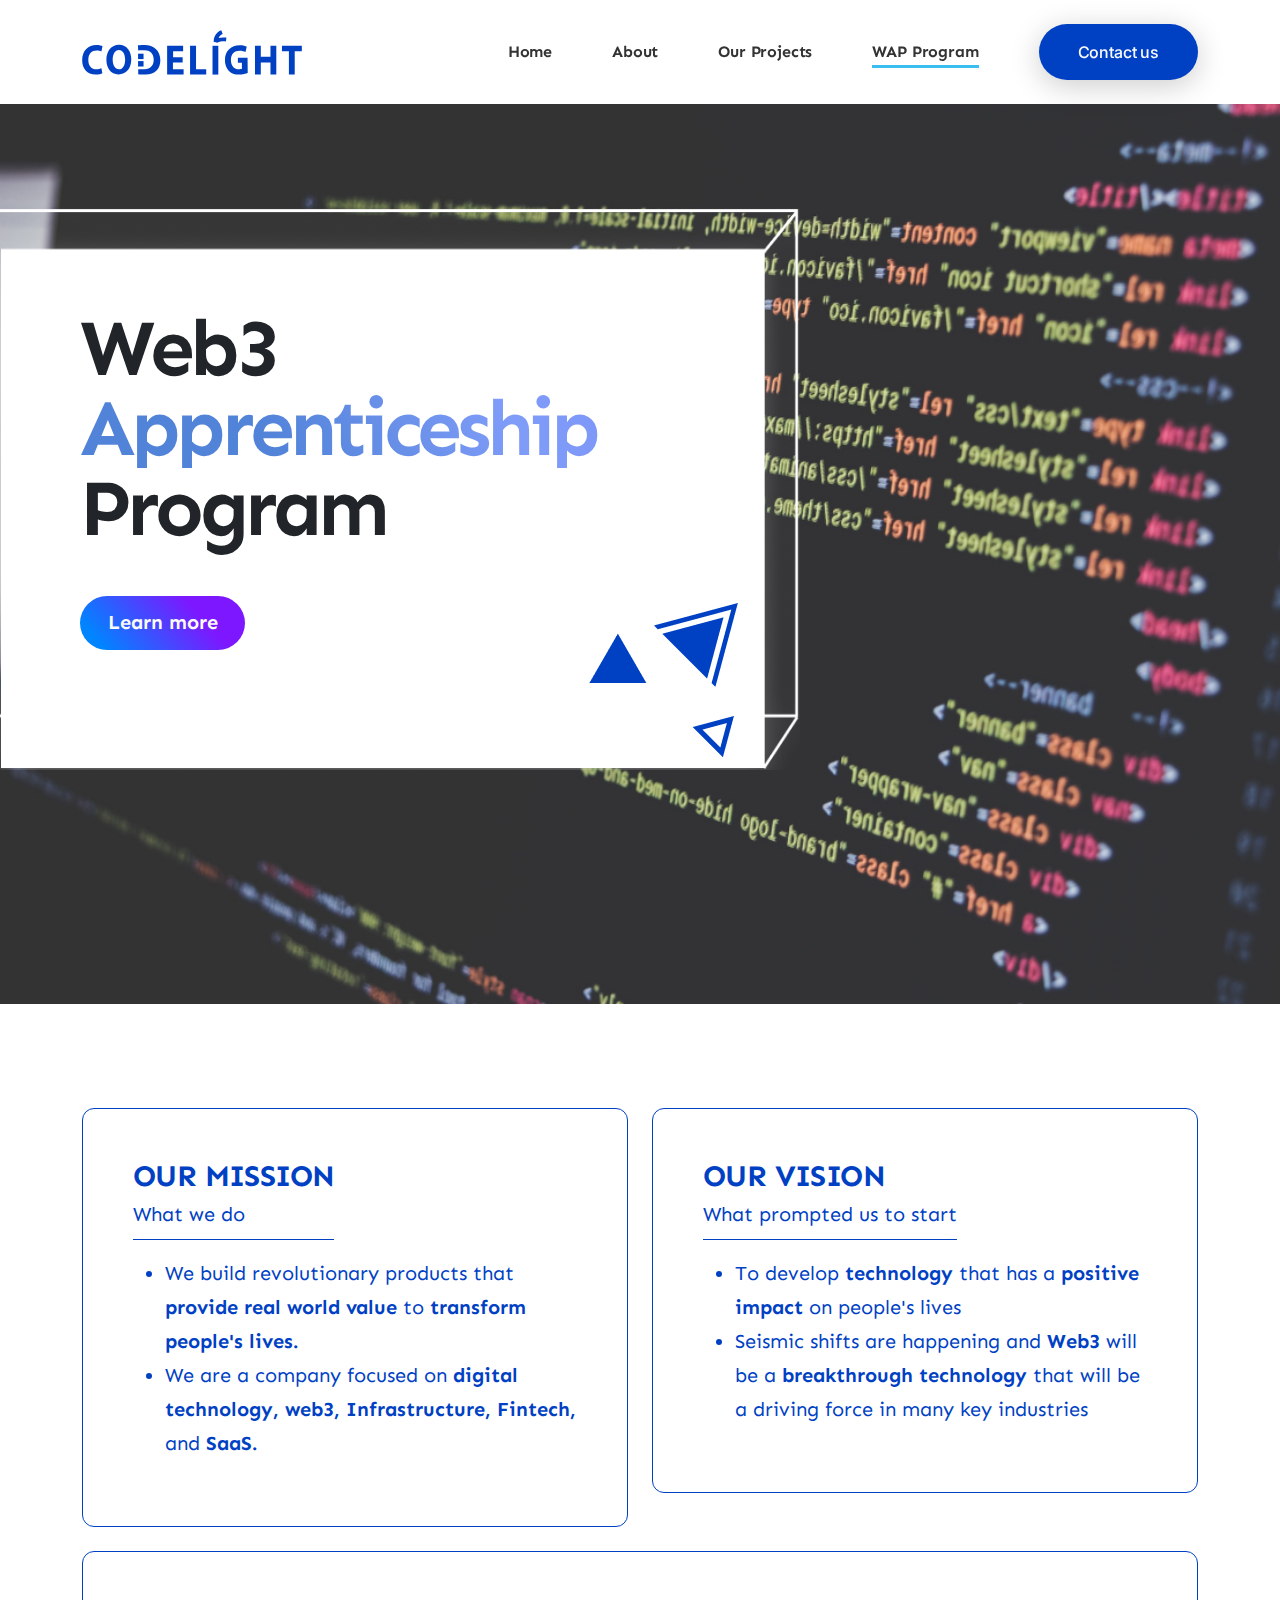
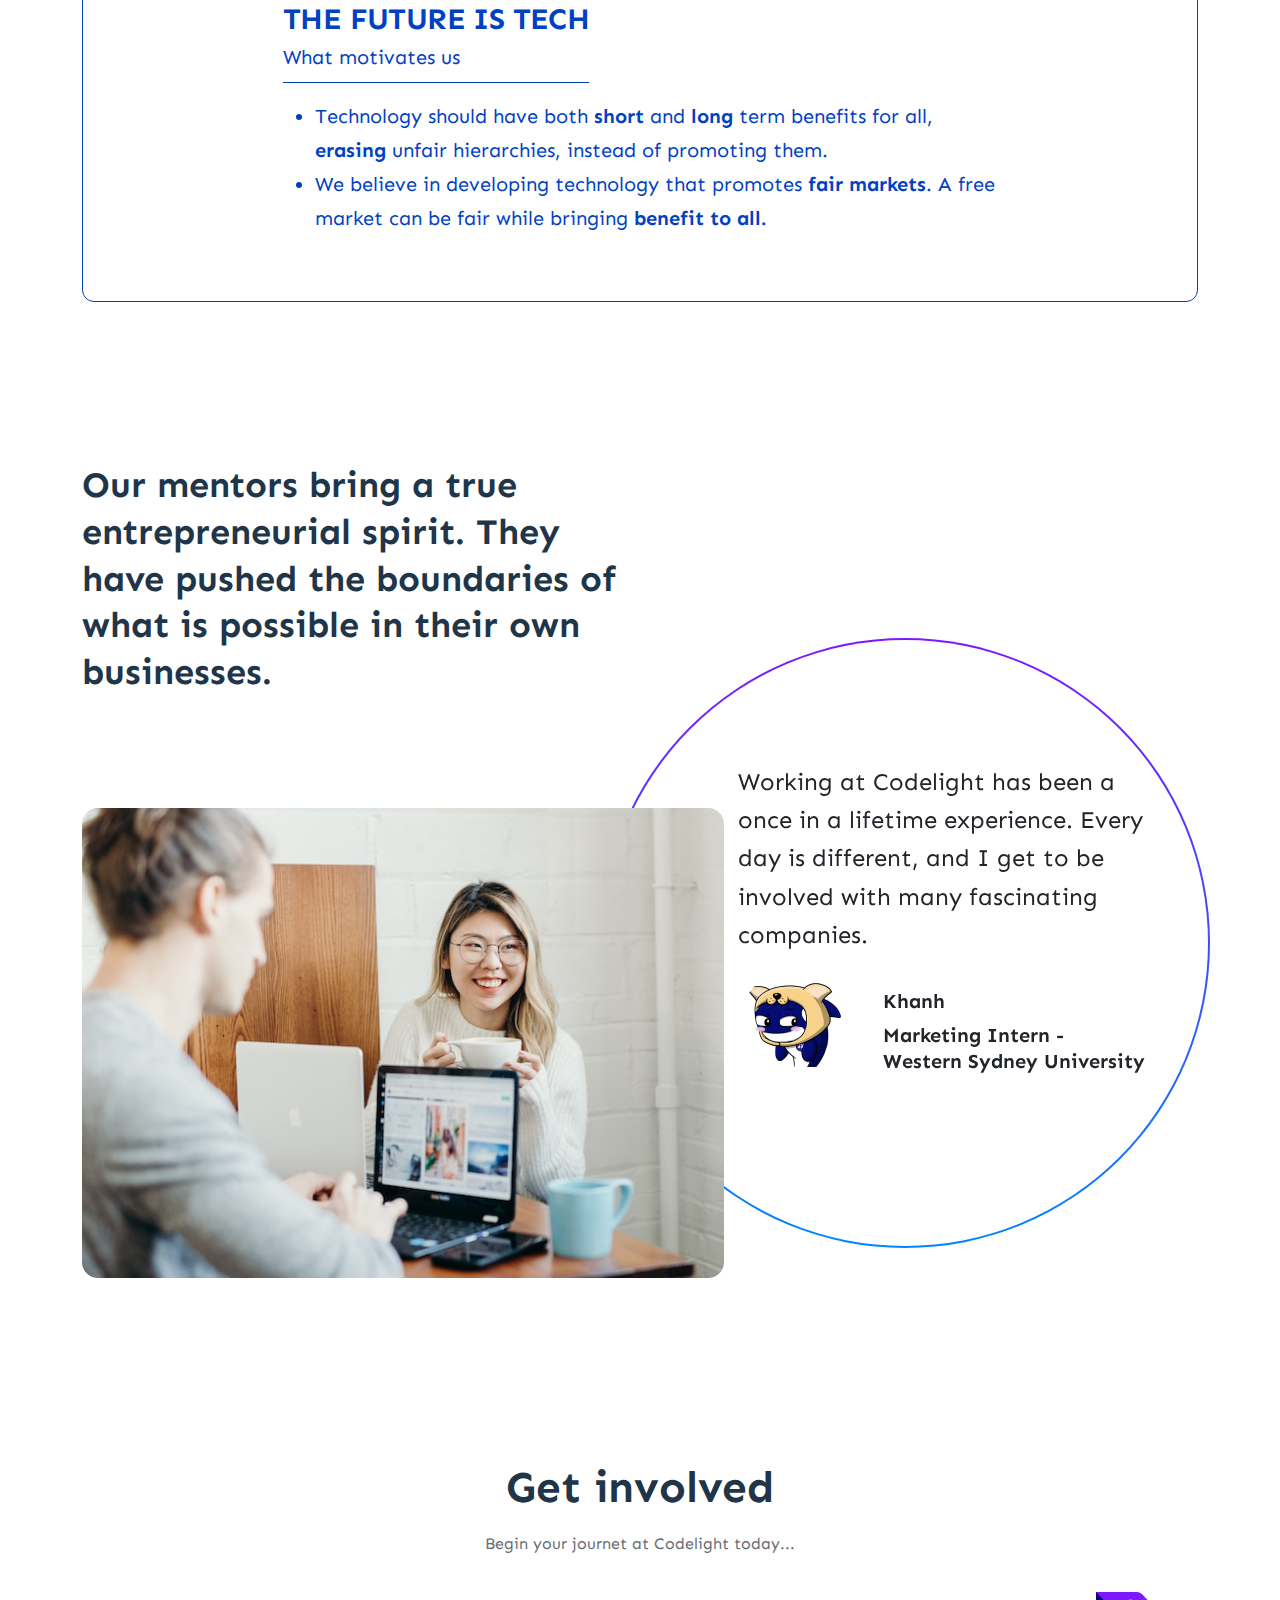
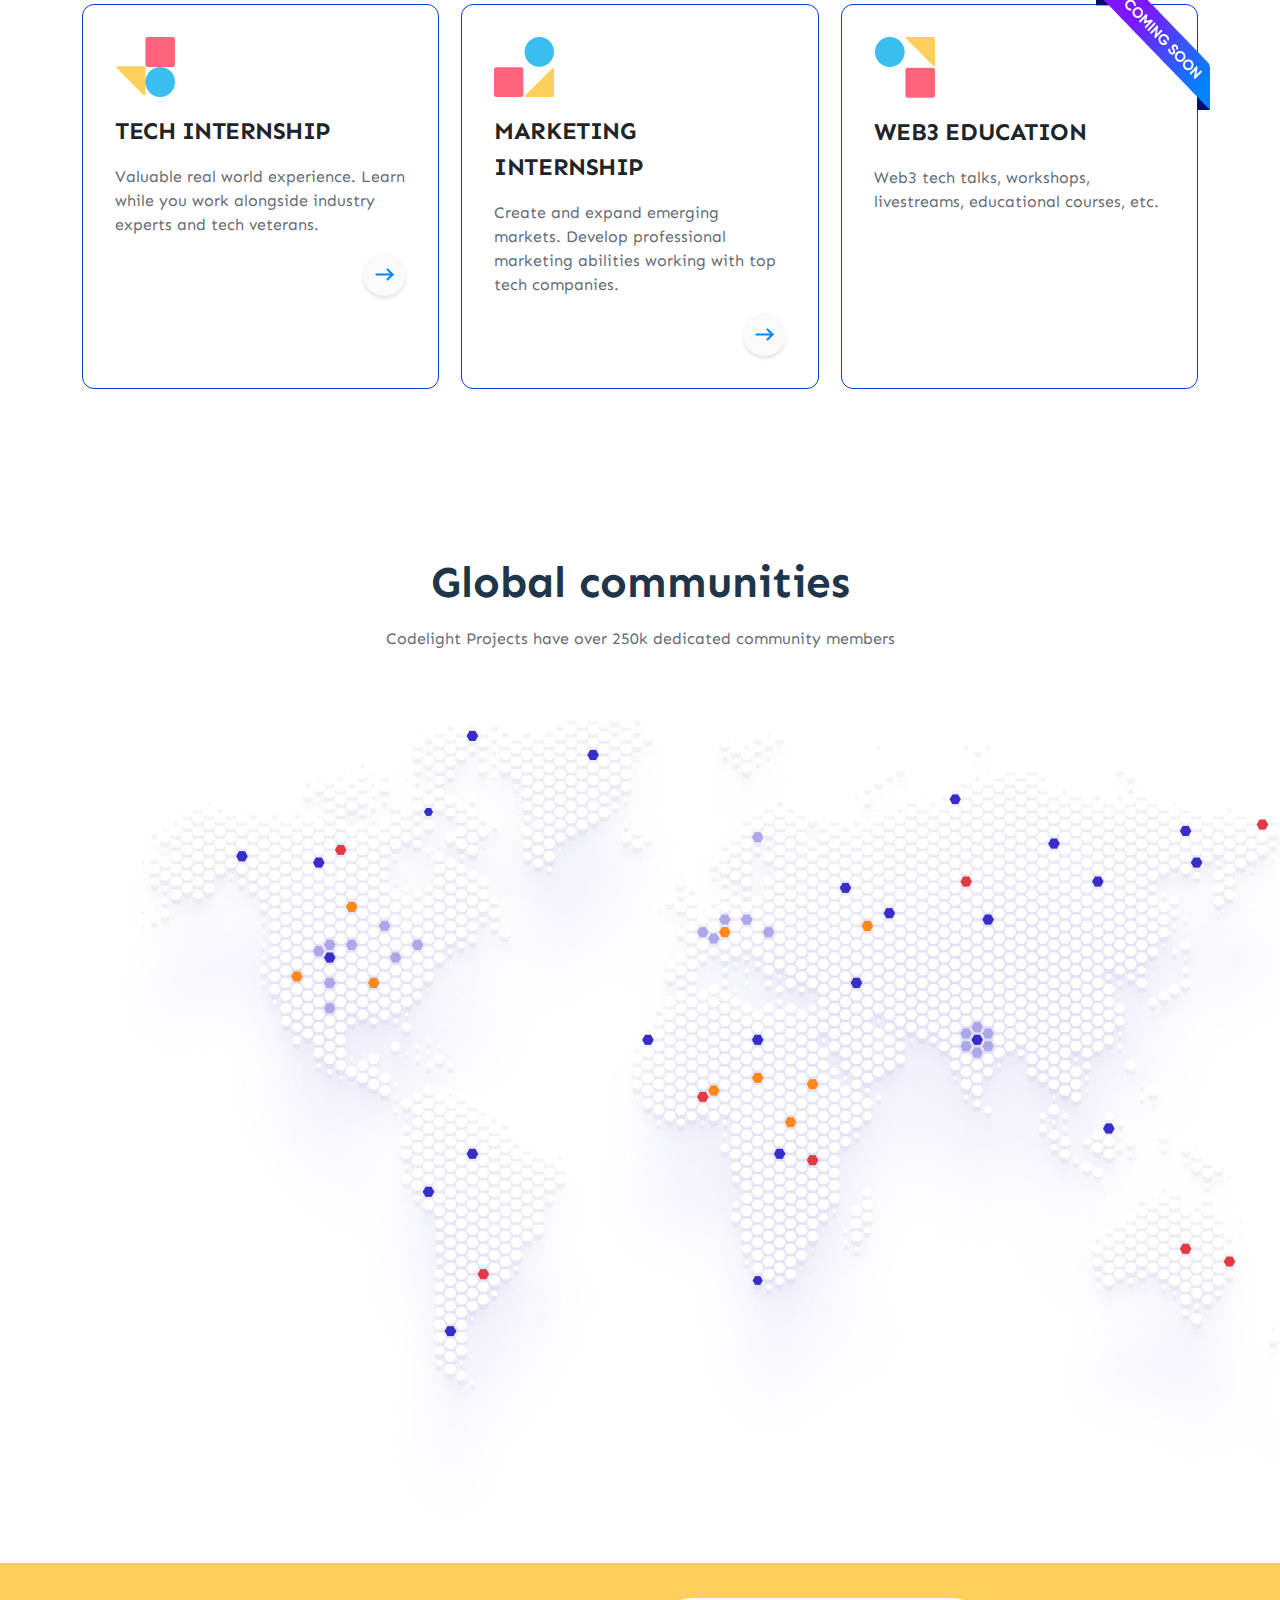
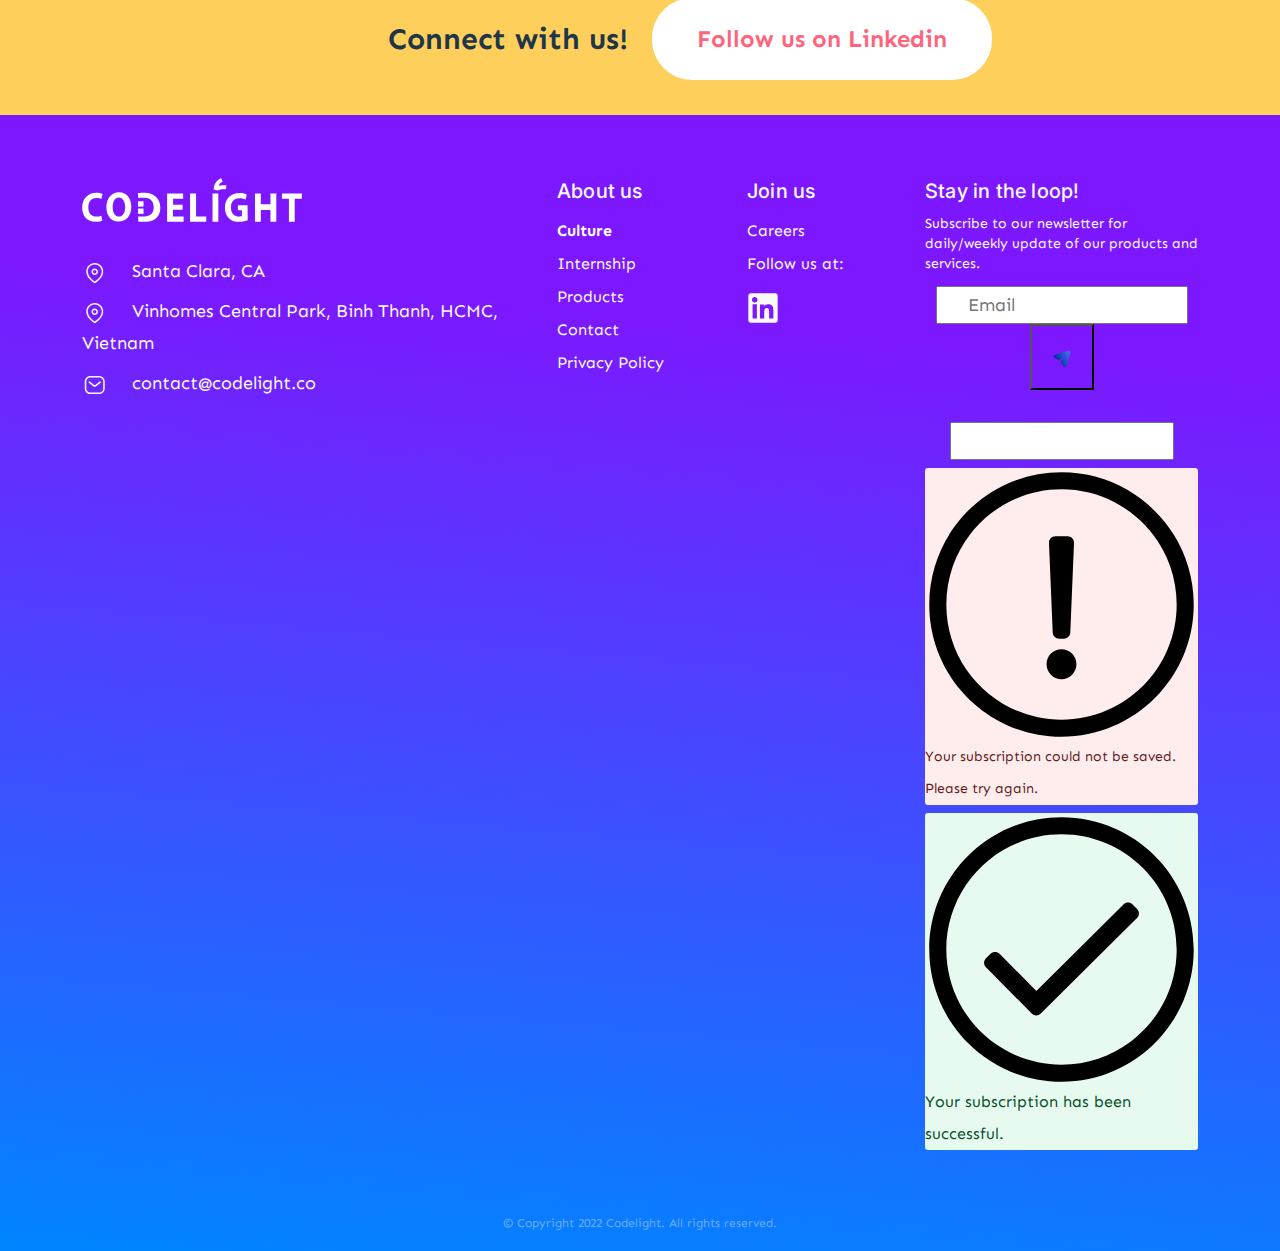
==== commit 172270c7: "develop: fix slide" ====
--- a/wap-program.html
+++ b/wap-program.html
@@ -141,17 +141,35 @@
             <section class="cl-mentors" id="Mentors">
                 <div class="container">
                     <div class="cl-mentors-heading col-lg-6"> <span>Our mentors bring a true entrepreneurial spirit. They have pushed the boundaries of what is possible in their own businesses.</span></div>
-                    <div class="row justify-content-center">
-                        <p class="photo"><img src="assets/images/wap-program/img.png" class="cl-img" alt="" /></p>
+                    <div class="row">
+                        <p class="photo col-md-7"><img src="assets/images/wap-program/img.png" class="cl-img" alt="" /></p>
                         <div class="cl-mentors-frame">
-                            <div class="cl-mentors-content">
-                                <p>Working at Codelight has been a once in a lifetime experience. Every day is different, and I get to be involved with many fascinating companies. </p>
-                                <div class="row">
-                                    <p class="deco col-4"><img src="assets/images/wap-program/deco2.png" class="cl-decor" alt="" /></p>
-                                    <dl class="col-8">
-                                        <dt>Khanh</dt>
-                                        <dd>Marketing Intern - Western Sydney University</dd>
-                                    </dl>
+                            <div class="slide">
+                                <div class="d-flex">
+                                    <div class="cl-mentors-content">
+                                        <p>Working at Codelight has been a once in a lifetime experience. Every day is different, and I get to be involved with many fascinating companies. </p>
+                                        <div class="row">
+                                            <p class="deco col-4"><img src="assets/images/wap-program/deco2.png" class="cl-decor" alt="" /></p>
+                                            <dl class="col-8">
+                                                <dt>Khanh</dt>
+                                                <dd>Marketing Intern - Western Sydney University</dd>
+                                            </dl>
+                                        </div>
+                                    </div>
+                                </div>
+                            </div>
+                            <div class="slide">
+                                <div class="d-flex">
+                                    <div class="cl-mentors-content">
+                                        <p>If you love what you do, then you love to come to work. Codelight is a great atmosphere to grow your skills. Everyone is so different, but so talented and passionate about their work. </p>
+                                        <div class="row">
+                                            <p class="deco col-4"><img src="assets/images/wap-program/deco3.png" class="cl-decor" alt="" /></p>
+                                            <dl class="col-8">
+                                                <dt>Azhar</dt>
+                                                <dd>Marketing Intern - Bangkok University</dd>
+                                            </dl>
+                                        </div>
+                                    </div>
                                 </div>
                             </div>
                         </div>
@@ -416,26 +434,13 @@
     <script src="assets/plugins/slick/slick.min.js"></script>
     <script src="assets/js/script.js"></script>
     <script>
-        jQuery('.cl-project-items').slick({
-            infinite: false,
-            slidesToShow: 3,
-            slidesToScroll: 3,
-            responsive: [
-                {
-                    breakpoint: 991,
-                    settings: {
-                        slidesToShow: 2,
-                        slidesToScroll: 2,
-                    }
-                },
-                {
-                    breakpoint: 767,
-                    settings: {
-                        slidesToShow: 1,
-                        slidesToScroll: 1,
-                    }
-                }
-            ]
+        $('.cl-mentors-frame').slick({
+            dots: false,
+            infinite: true,
+            speed: 300,
+            slidesToShow: 1,
+            adaptiveHeight: true,
+            arrows: false,
         });
     </script>
 </body>
--- a/assets/css/style.css
+++ b/assets/css/style.css
@@ -2237,15 +2237,6 @@
   position: relative;
   box-sizing: border-box;
 }
-.cl-wap-program .cl-banner::before {
-  content: "";
-  position: absolute;
-  bottom: -106px;
-  right: calc(50% - 650px);
-  background-color: #D9D9D9;
-  width: 137px;
-  height: 106px;
-}
 .cl-wap-program .cl-banner .frame {
   background: url(../images/wap-program/frame.png) no-repeat center right;
   background-size: 100% 100%;
@@ -2367,6 +2358,9 @@
   border-radius: 100%;
   z-index: 1;
 }
+.cl-wap-program .cl-mentors .cl-mentors-frame .slick-list, .cl-wap-program .cl-mentors .cl-mentors-frame .slick-track, .cl-wap-program .cl-mentors .cl-mentors-frame .slick-slide, .cl-wap-program .cl-mentors .cl-mentors-frame .slick-slide .d-flex {
+  height: 586px !important;
+}
 .cl-wap-program .cl-mentors .cl-mentors-frame .cl-mentors-content {
   margin: auto 50px auto auto;
   width: 410px;
@@ -2500,6 +2494,8 @@
     top: 0;
     left: 0;
     right: 0;
+    margin-left: auto;
+    margin-right: auto;
   }
   .cl-wap-program .cl-mentors .cl-mentors-frame .cl-mentors-content {
     margin: auto;
@@ -2578,6 +2574,9 @@
   .cl-wap-program .cl-mentors .cl-mentors-frame::before {
     background: none;
   }
+  .cl-wap-program .cl-mentors .cl-mentors-frame .slick-list, .cl-wap-program .cl-mentors .cl-mentors-frame .slick-track, .cl-wap-program .cl-mentors .cl-mentors-frame .slick-slide, .cl-wap-program .cl-mentors .cl-mentors-frame .slick-slide .d-flex {
+    height: auto !important;
+  }
   .cl-wap-program .cl-mentors .cl-mentors-frame .cl-mentors-content {
     width: 100%;
     font-size: 16px;
@@ -2659,8 +2658,7 @@
   background-repeat: no-repeat;
 }
 .cl-about .cl-banner {
-  padding: 220px 0 160px 0;
-  min-height: 100vh;
+  padding: 220px 0 220px 0;
   background: linear-gradient(180deg, #c7deff -18.52%, #edf2f7 33.95%, #f5f8fd 100%, #fff 100%);
   position: relative;
 }
@@ -2701,6 +2699,9 @@
   padding-top: 120px;
   padding-bottom: 60px;
 }
+.cl-about .cl-introduce .row:first-child {
+  margin-bottom: 6rem;
+}
 .cl-about .cl-introduce h3 {
   font-size: 24px;
   letter-spacing: -0.02em;
@@ -2821,7 +2822,7 @@
     min-height: auto;
   }
   .cl-about .cl-banner .cl-banner-image img {
-    /* max-height: 420px; */
+    max-height: 420px;
   }
   .cl-about .cl-banner .cl-banner-body .cl-banner-heading span {
     font-size: 42px;
@@ -2840,6 +2841,9 @@
     left: 0;
     right: 0;
     width: 100%;
+  }
+  .cl-about .cl-banner .cl-banner-image img {
+    max-height: initial;
   }
   .cl-about .cl-banner .container {
     position: absolute;
@@ -2863,9 +2867,6 @@
   .cl-about .cl-introduce {
     padding: 40px 0;
   }
-  .cl-about .cl-introduce .row:first-child {
-    margin-bottom: 6rem;
-  }
   .cl-about .cl-introduce h3 {
     font-size: 20px;
   }
